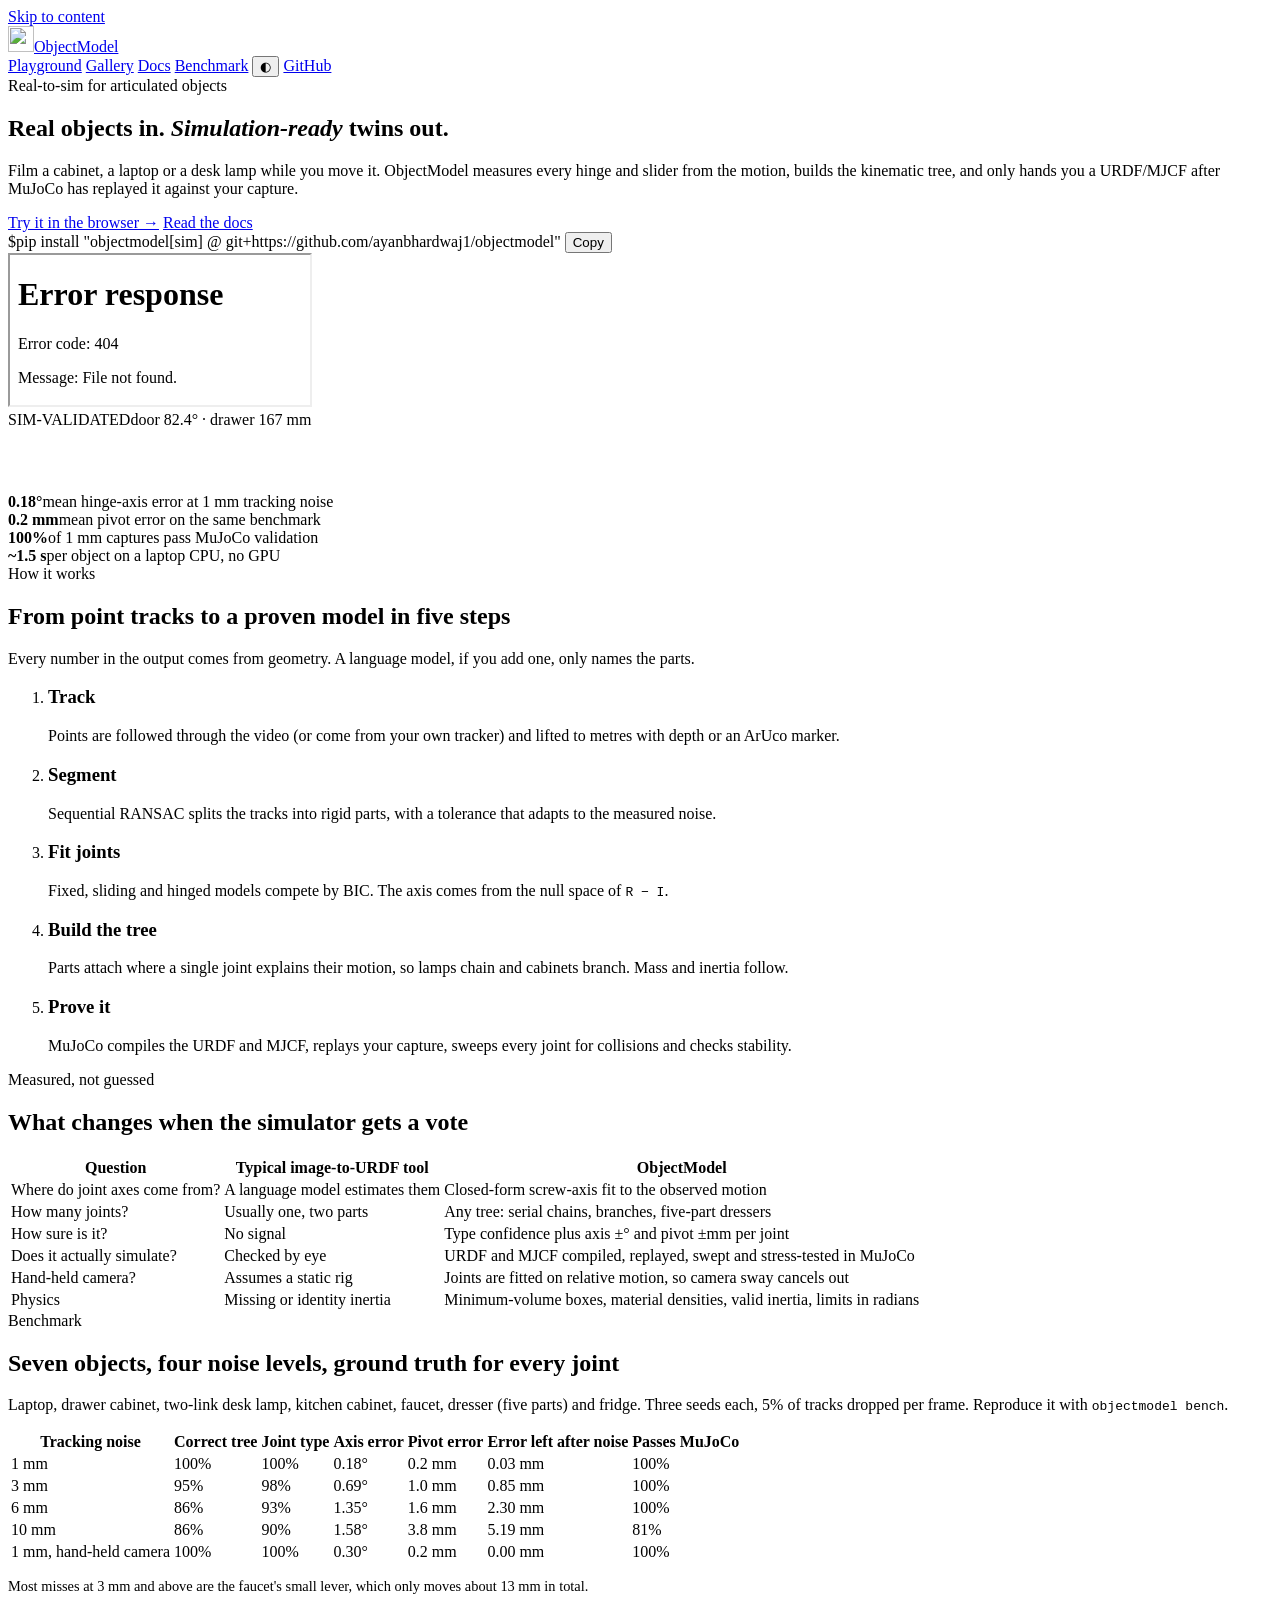
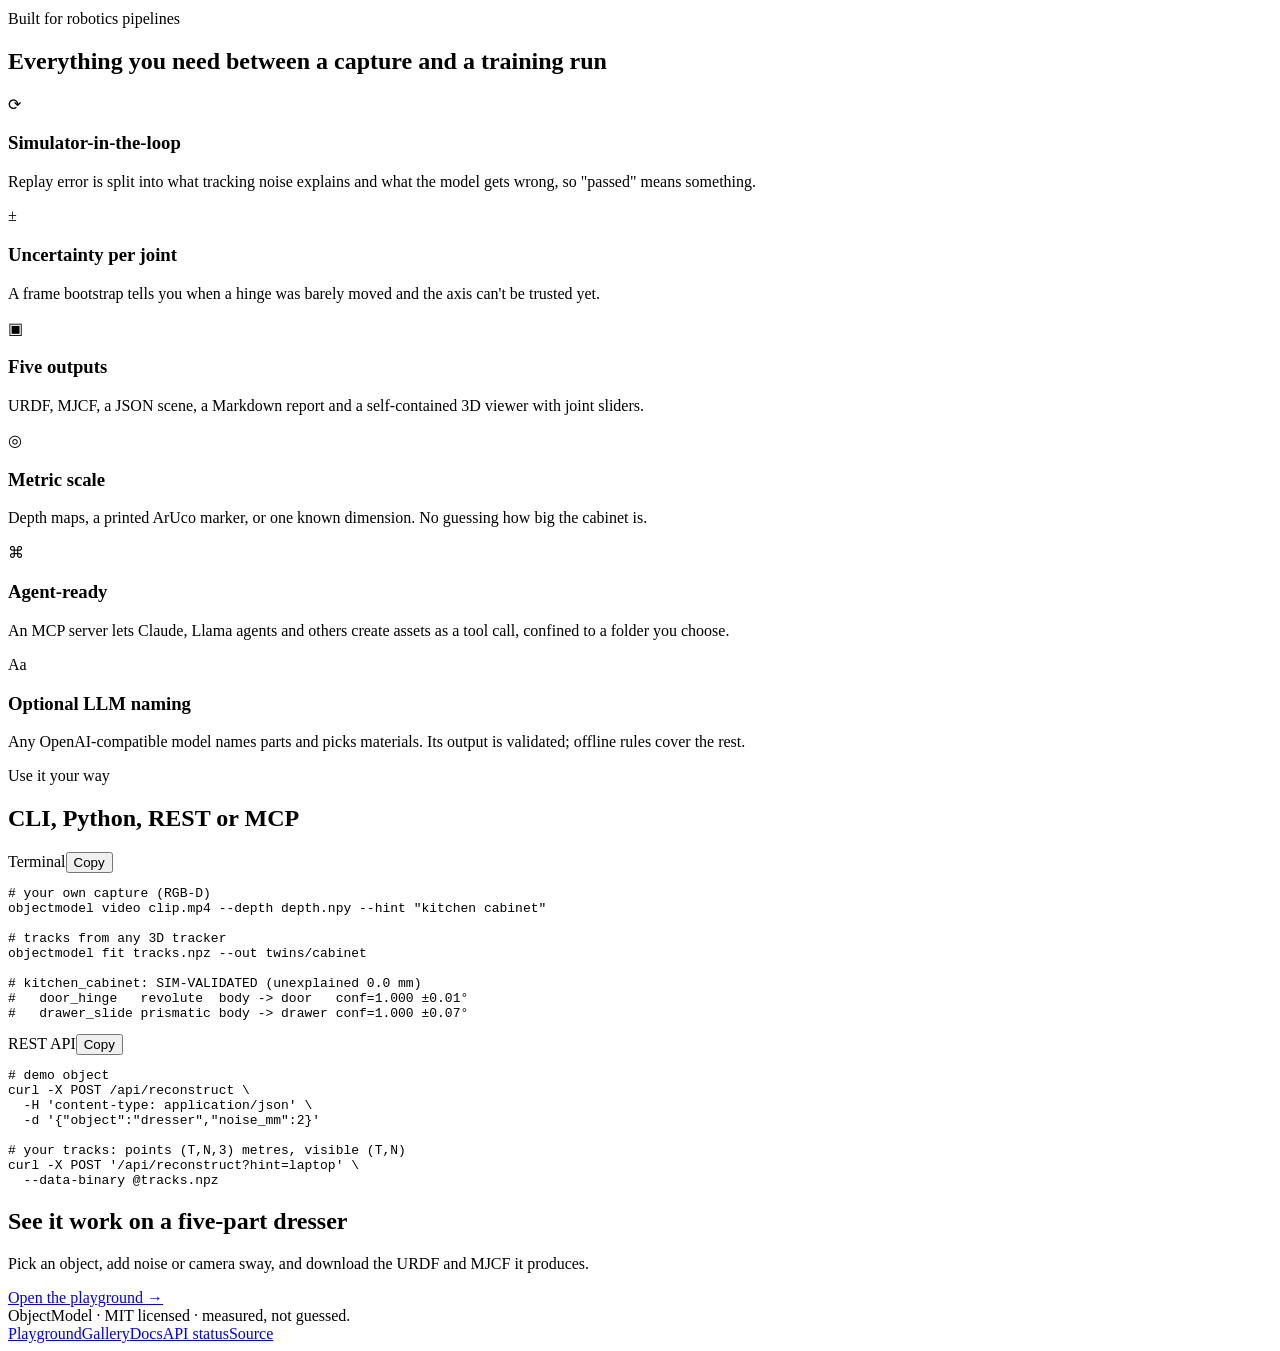
==== web/index.html @ 53a6f1d3 "feat: product website — landing, playground with live API, docs, gallery; Vercel config and dev serv" ====
<!doctype html>
<html lang="en">
<head>
<meta charset="utf-8">
<meta name="viewport" content="width=device-width, initial-scale=1, viewport-fit=cover">
<title>ObjectModel · Real objects in, simulation-ready twins out</title>
<meta name="description" content="Turn a capture of a laptop, cabinet or lamp into a URDF/MJCF digital twin whose joints are measured from motion and proven in MuJoCo.">
<meta property="og:title" content="ObjectModel · Real objects in, simulation-ready twins out">
<meta property="og:description" content="Turn a capture of a laptop, cabinet or lamp into a URDF/MJCF digital twin whose joints are measured from motion and proven in MuJoCo.">
<meta property="og:type" content="website">
<meta property="og:image" content="https://objectmodel.vercel.app/og.png">
<meta name="twitter:card" content="summary_large_image">
<meta name="theme-color" content="#d9481f">
<link rel="canonical" href="https://objectmodel.vercel.app/">
<link rel="icon" href="/favicon.svg" type="image/svg+xml">
<link rel="preconnect" href="https://fonts.googleapis.com">
<link rel="preconnect" href="https://fonts.gstatic.com" crossorigin>
<link rel="stylesheet" href="https://fonts.googleapis.com/css2?family=Inter:wght@400;500;600&family=JetBrains+Mono:wght@400;600&family=Space+Grotesk:wght@500;600&display=swap">
<link rel="stylesheet" href="/assets/site.css">
<script src="/assets/site.js" defer></script>
</head>
<body>
<a class="skip" href="#main">Skip to content</a>
<header class="site-header">
  <div class="wrap">
    <a class="brand" href="/"><img class="brand-mark" src="/assets/mark.svg" alt="" width="26" height="26">ObjectModel</a>
    <nav class="nav" aria-label="Main">
      <a href="/playground">Playground</a>
      <a href="/gallery" class="hide-sm">Gallery</a>
      <a href="/docs">Docs</a>
      <a href="/#benchmark" class="hide-sm">Benchmark</a>
      <button class="icon-btn" type="button" data-theme-toggle aria-label="Toggle dark mode">◐</button>
      <a class="btn btn-primary btn-sm" href="https://github.com/ayanbhardwaj1/objectmodel">GitHub</a>
    </nav>
  </div>
</header>
<main id="main">
  <section class="hero">
    <div class="wrap hero-grid">
      <div class="hero-copy">
        <span class="eyebrow">Real-to-sim for articulated objects</span>
        <h1>Real objects in. <em>Simulation-ready</em> twins out.</h1>
        <p class="lede">Film a cabinet, a laptop or a desk lamp while you move it. ObjectModel measures every hinge and slider from the motion, builds the kinematic tree, and only hands you a URDF/MJCF after MuJoCo has replayed it against your capture.</p>
        <div class="actions">
          <a class="btn btn-primary" href="/playground">Try it in the browser →</a>
          <a class="btn btn-ghost" href="/docs">Read the docs</a>
        </div>
        <div class="install" aria-label="Install command">
          <span class="prompt">$</span><span>pip install "objectmodel[sim] @ git+https://github.com/ayanbhardwaj1/objectmodel"</span>
          <button class="copy" data-copy="pip install &quot;objectmodel[sim] @ git+https://github.com/ayanbhardwaj1/objectmodel&quot;">Copy</button>
        </div>
      </div>
      <div class="stage">
        <iframe src="/gallery?embed=1#kitchen_cabinet" title="Live reconstruction of a kitchen cabinet replaying its capture" loading="eager"></iframe>
        <div class="stage-tag"><span class="chip chip-ok">SIM-VALIDATED</span><span class="chip">door 82.4° · drawer 167 mm</span></div>
      </div>
    </div>
    <div class="wrap" style="margin-top:clamp(36px,6vw,64px)">
      <div class="stats" role="list">
        <div class="stat" role="listitem"><b>0.18°</b><span>mean hinge-axis error at 1 mm tracking noise</span></div>
        <div class="stat" role="listitem"><b>0.2 mm</b><span>mean pivot error on the same benchmark</span></div>
        <div class="stat" role="listitem"><b>100%</b><span>of 1 mm captures pass MuJoCo validation</span></div>
        <div class="stat" role="listitem"><b>~1.5 s</b><span>per object on a laptop CPU, no GPU</span></div>
      </div>
    </div>
  </section>

  <section id="how">
    <div class="wrap">
      <div class="section-head">
        <span class="eyebrow">How it works</span>
        <h2>From point tracks to a proven model in five steps</h2>
        <p class="lede">Every number in the output comes from geometry. A language model, if you add one, only names the parts.</p>
      </div>
      <ol class="pipeline">
        <li><h3>Track</h3><p>Points are followed through the video (or come from your own tracker) and lifted to metres with depth or an ArUco marker.</p></li>
        <li><h3>Segment</h3><p>Sequential RANSAC splits the tracks into rigid parts, with a tolerance that adapts to the measured noise.</p></li>
        <li><h3>Fit joints</h3><p>Fixed, sliding and hinged models compete by BIC. The axis comes from the null space of <code>R − I</code>.</p></li>
        <li><h3>Build the tree</h3><p>Parts attach where a single joint explains their motion, so lamps chain and cabinets branch. Mass and inertia follow.</p></li>
        <li><h3>Prove it</h3><p>MuJoCo compiles the URDF and MJCF, replays your capture, sweeps every joint for collisions and checks stability.</p></li>
      </ol>
    </div>
  </section>

  <section id="why">
    <div class="wrap">
      <div class="section-head">
        <span class="eyebrow">Measured, not guessed</span>
        <h2>What changes when the simulator gets a vote</h2>
      </div>
      <div class="table-wrap">
        <table>
          <thead><tr><th scope="col">Question</th><th scope="col">Typical image-to-URDF tool</th><th scope="col">ObjectModel</th></tr></thead>
          <tbody>
            <tr><td>Where do joint axes come from?</td><td class="them">A language model estimates them</td><td class="us">Closed-form screw-axis fit to the observed motion</td></tr>
            <tr><td>How many joints?</td><td class="them">Usually one, two parts</td><td class="us">Any tree: serial chains, branches, five-part dressers</td></tr>
            <tr><td>How sure is it?</td><td class="them">No signal</td><td class="us">Type confidence plus axis ±° and pivot ±mm per joint</td></tr>
            <tr><td>Does it actually simulate?</td><td class="them">Checked by eye</td><td class="us">URDF and MJCF compiled, replayed, swept and stress-tested in MuJoCo</td></tr>
            <tr><td>Hand-held camera?</td><td class="them">Assumes a static rig</td><td class="us">Joints are fitted on relative motion, so camera sway cancels out</td></tr>
            <tr><td>Physics</td><td class="them">Missing or identity inertia</td><td class="us">Minimum-volume boxes, material densities, valid inertia, limits in radians</td></tr>
          </tbody>
        </table>
      </div>
    </div>
  </section>

  <section id="benchmark">
    <div class="wrap">
      <div class="section-head">
        <span class="eyebrow">Benchmark</span>
        <h2>Seven objects, four noise levels, ground truth for every joint</h2>
        <p class="lede">Laptop, drawer cabinet, two-link desk lamp, kitchen cabinet, faucet, dresser (five parts) and fridge. Three seeds each, 5% of tracks dropped per frame. Reproduce it with <code class="mono">objectmodel bench</code>.</p>
      </div>
      <div class="table-wrap">
        <table>
          <thead><tr><th scope="col">Tracking noise</th><th scope="col" class="n">Correct tree</th><th scope="col" class="n">Joint type</th><th scope="col" class="n">Axis error</th><th scope="col" class="n">Pivot error</th><th scope="col" class="n">Error left after noise</th><th scope="col" class="n">Passes MuJoCo</th></tr></thead>
          <tbody>
            <tr><td>1 mm</td><td class="n">100%</td><td class="n">100%</td><td class="n">0.18°</td><td class="n">0.2 mm</td><td class="n">0.03 mm</td><td class="n pass">100%</td></tr>
            <tr><td>3 mm</td><td class="n">95%</td><td class="n">98%</td><td class="n">0.69°</td><td class="n">1.0 mm</td><td class="n">0.85 mm</td><td class="n pass">100%</td></tr>
            <tr><td>6 mm</td><td class="n">86%</td><td class="n">93%</td><td class="n">1.35°</td><td class="n">1.6 mm</td><td class="n">2.30 mm</td><td class="n pass">100%</td></tr>
            <tr><td>10 mm</td><td class="n">86%</td><td class="n">90%</td><td class="n">1.58°</td><td class="n">3.8 mm</td><td class="n">5.19 mm</td><td class="n">81%</td></tr>
            <tr><td>1 mm, hand-held camera</td><td class="n">100%</td><td class="n">100%</td><td class="n">0.30°</td><td class="n">0.2 mm</td><td class="n">0.00 mm</td><td class="n pass">100%</td></tr>
          </tbody>
        </table>
      </div>
      <p class="muted" style="margin-top:14px;font-size:.9rem">Most misses at 3 mm and above are the faucet's small lever, which only moves about 13 mm in total.</p>
    </div>
  </section>

  <section id="features">
    <div class="wrap">
      <div class="section-head">
        <span class="eyebrow">Built for robotics pipelines</span>
        <h2>Everything you need between a capture and a training run</h2>
      </div>
      <div class="features">
        <div class="feature"><div class="ico" aria-hidden="true">⟳</div><h3>Simulator-in-the-loop</h3><p>Replay error is split into what tracking noise explains and what the model gets wrong, so "passed" means something.</p></div>
        <div class="feature"><div class="ico" aria-hidden="true">±</div><h3>Uncertainty per joint</h3><p>A frame bootstrap tells you when a hinge was barely moved and the axis can't be trusted yet.</p></div>
        <div class="feature"><div class="ico" aria-hidden="true">▣</div><h3>Five outputs</h3><p>URDF, MJCF, a JSON scene, a Markdown report and a self-contained 3D viewer with joint sliders.</p></div>
        <div class="feature"><div class="ico" aria-hidden="true">◎</div><h3>Metric scale</h3><p>Depth maps, a printed ArUco marker, or one known dimension. No guessing how big the cabinet is.</p></div>
        <div class="feature"><div class="ico" aria-hidden="true">⌘</div><h3>Agent-ready</h3><p>An MCP server lets Claude, Llama agents and others create assets as a tool call, confined to a folder you choose.</p></div>
        <div class="feature"><div class="ico" aria-hidden="true">Aa</div><h3>Optional LLM naming</h3><p>Any OpenAI-compatible model names parts and picks materials. Its output is validated; offline rules cover the rest.</p></div>
      </div>
    </div>
  </section>

  <section id="code">
    <div class="wrap">
      <div class="section-head">
        <span class="eyebrow">Use it your way</span>
        <h2>CLI, Python, REST or MCP</h2>
      </div>
      <div class="code-grid">
        <div class="code-card">
          <header><span>Terminal</span><button class="copy" data-copy="objectmodel video clip.mp4 --depth depth.npy --hint &quot;kitchen cabinet&quot;">Copy</button></header>
<pre><span class="c"># your own capture (RGB-D)</span>
<span class="k">objectmodel</span> video clip.mp4 --depth depth.npy --hint <span class="s">"kitchen cabinet"</span>

<span class="c"># tracks from any 3D tracker</span>
<span class="k">objectmodel</span> fit tracks.npz --out twins/cabinet

<span class="c"># kitchen_cabinet: SIM-VALIDATED (unexplained 0.0 mm)</span>
<span class="c">#   door_hinge   revolute  body -> door   conf=1.000 ±0.01°</span>
<span class="c">#   drawer_slide prismatic body -> drawer conf=1.000 ±0.07°</span></pre>
        </div>
        <div class="code-card">
          <header><span>REST API</span><button class="copy" data-copy="curl -X POST https://objectmodel.vercel.app/api/reconstruct -H 'content-type: application/json' -d '{&quot;object&quot;:&quot;dresser&quot;}'">Copy</button></header>
<pre><span class="c"># demo object</span>
<span class="k">curl</span> -X POST /api/reconstruct \
  -H <span class="s">'content-type: application/json'</span> \
  -d <span class="s">'{"object":"dresser","noise_mm":2}'</span>

<span class="c"># your tracks: points (T,N,3) metres, visible (T,N)</span>
<span class="k">curl</span> -X POST <span class="s">'/api/reconstruct?hint=laptop'</span> \
  --data-binary @tracks.npz</pre>
        </div>
      </div>
    </div>
  </section>

  <section>
    <div class="wrap">
      <div class="cta">
        <div class="stack" style="gap:8px">
          <h2>See it work on a five-part dresser</h2>
          <p class="muted">Pick an object, add noise or camera sway, and download the URDF and MJCF it produces.</p>
        </div>
        <a class="btn btn-primary" href="/playground">Open the playground →</a>
      </div>
    </div>
  </section>
</main>
<footer class="site-footer">
  <div class="wrap">
    <span>ObjectModel · MIT licensed · measured, not guessed.</span>
    <nav aria-label="Footer"><a href="/playground">Playground</a><a href="/gallery">Gallery</a><a href="/docs">Docs</a><a href="/api/reconstruct">API status</a><a href="https://github.com/ayanbhardwaj1/objectmodel">Source</a></nav>
  </div>
</footer>
</body>
</html>
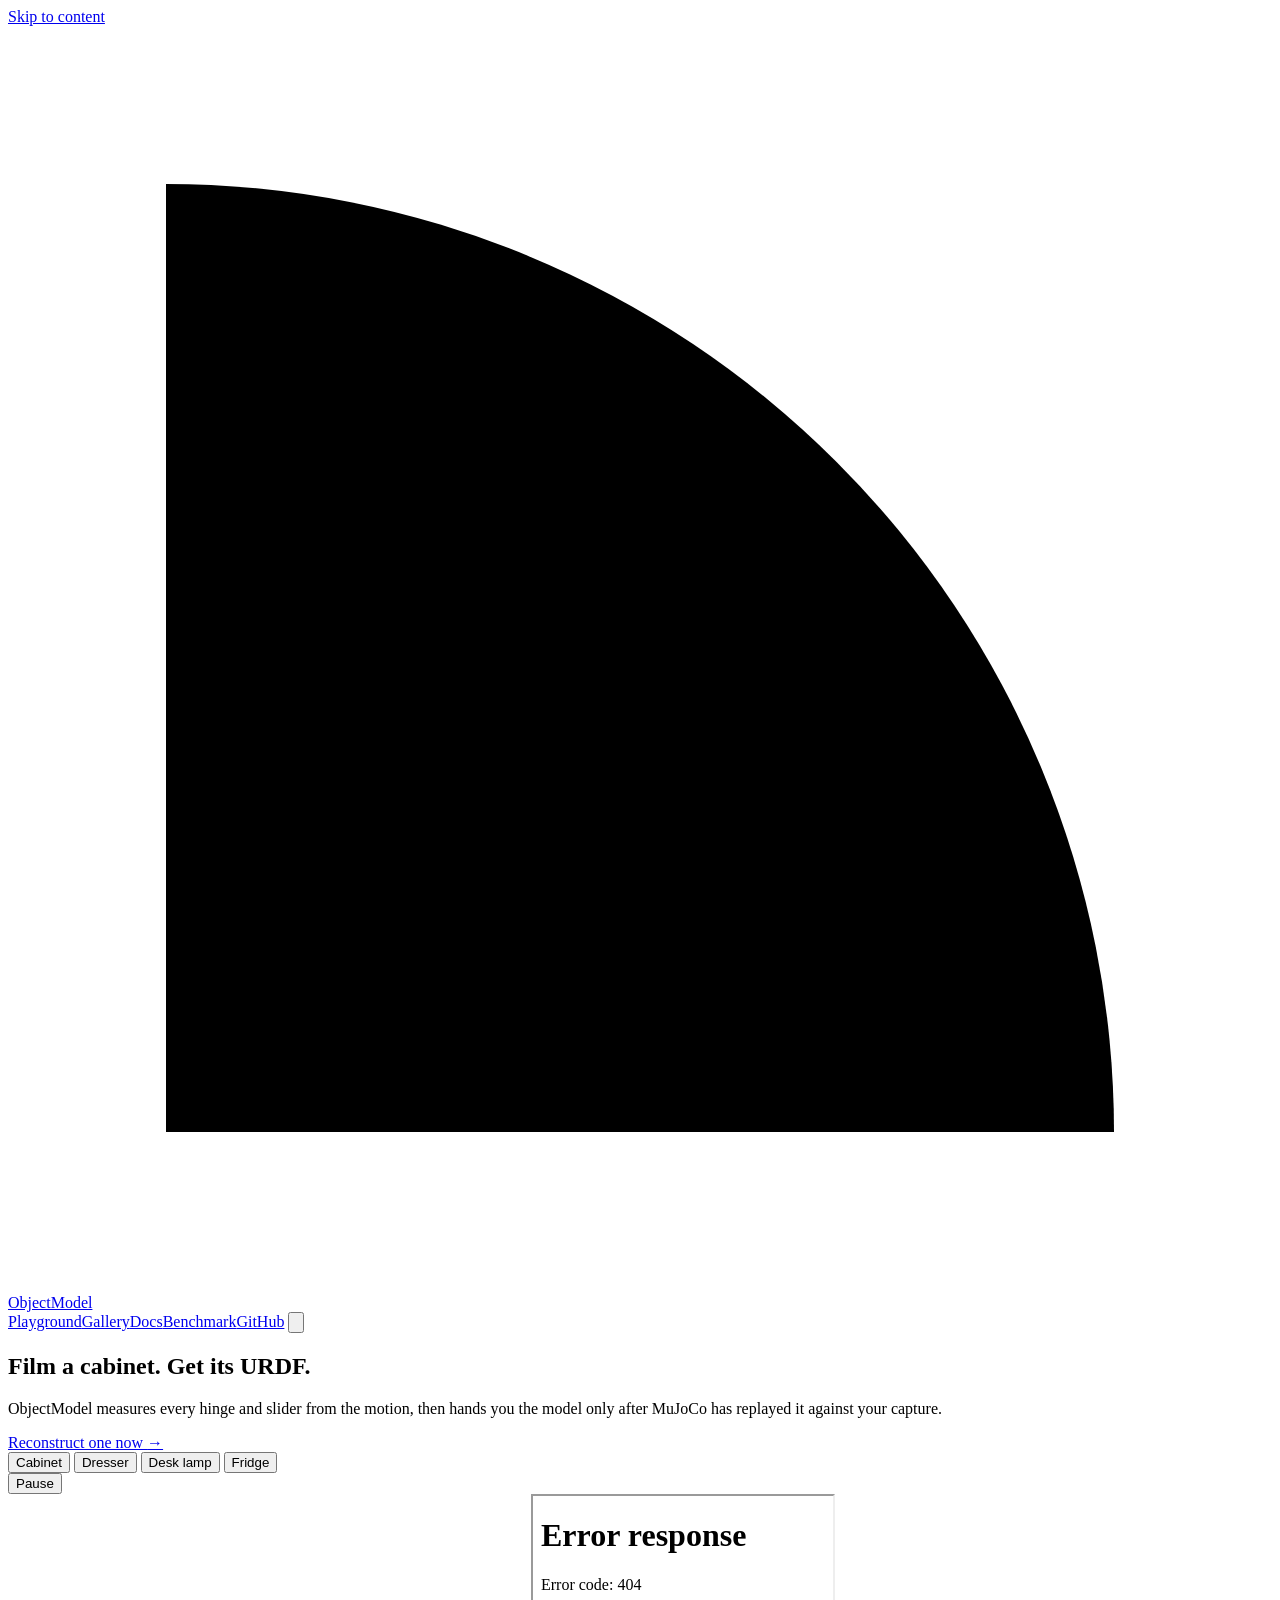
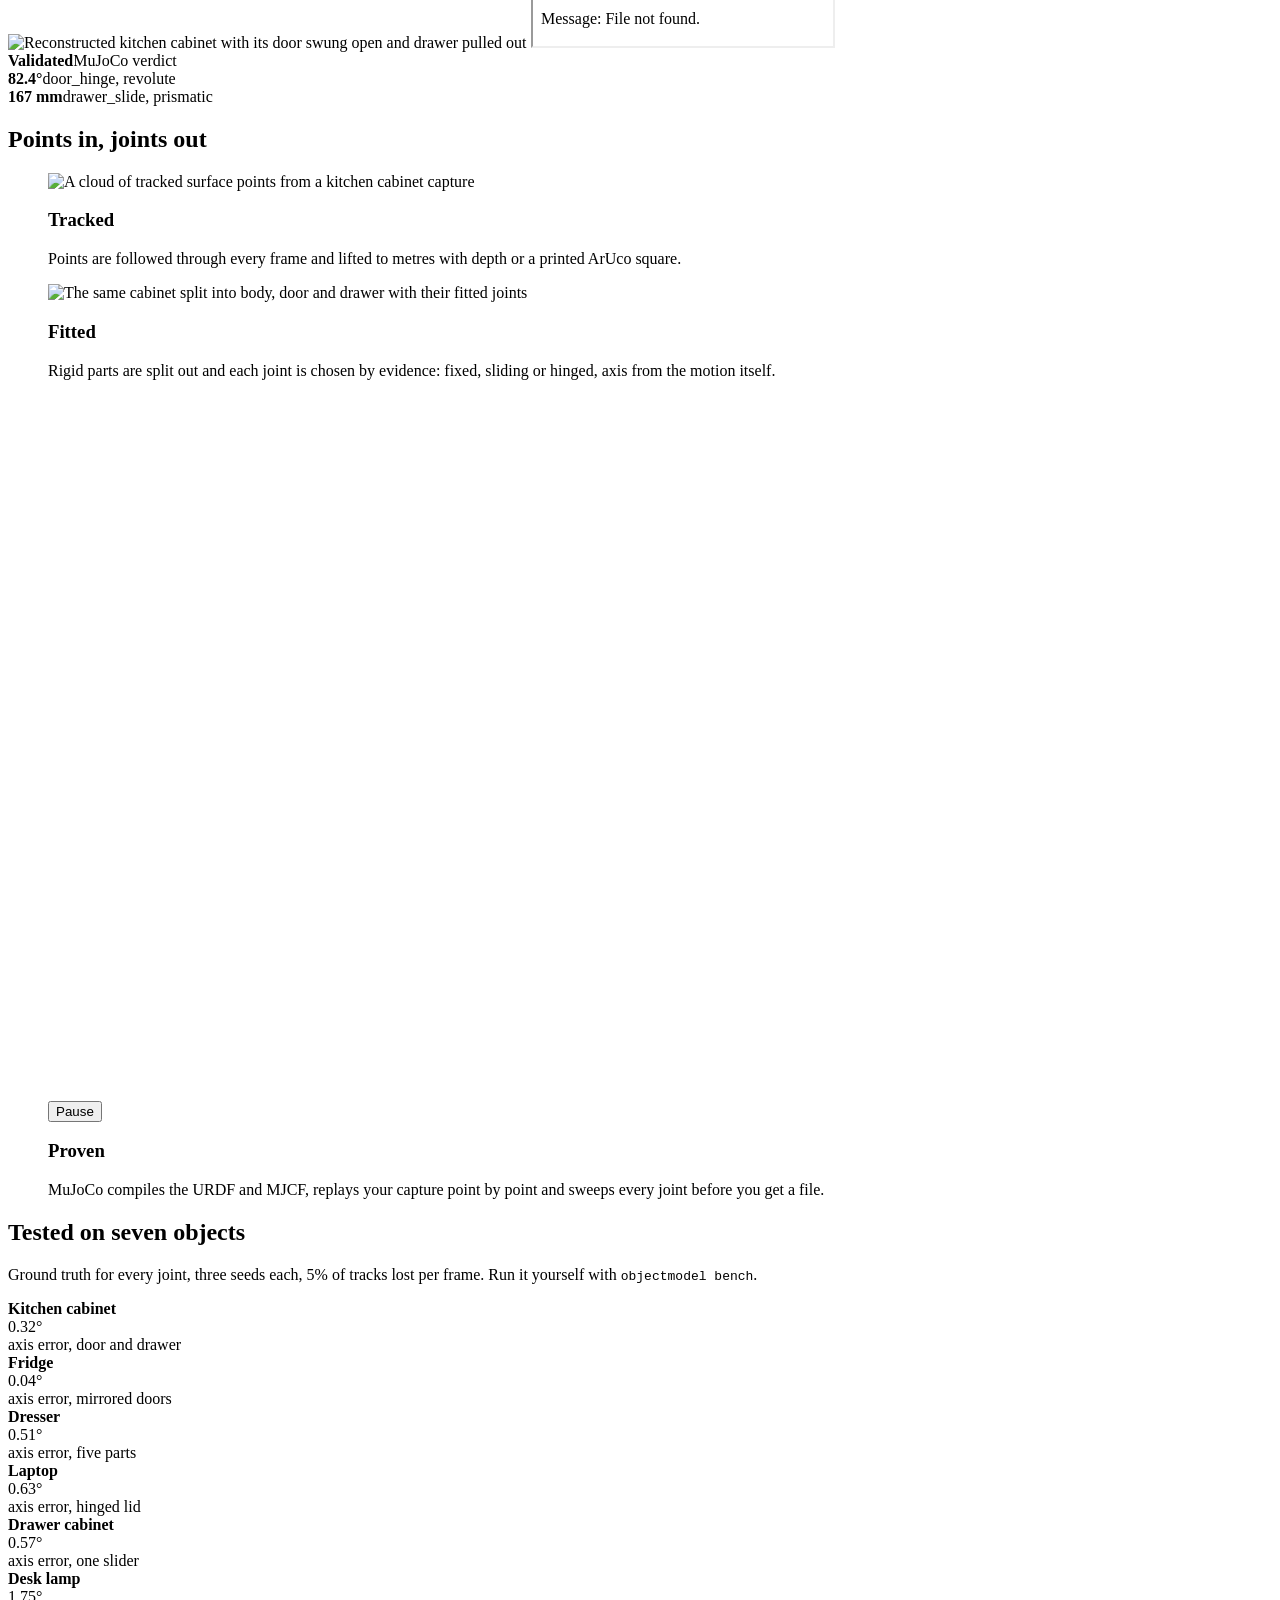
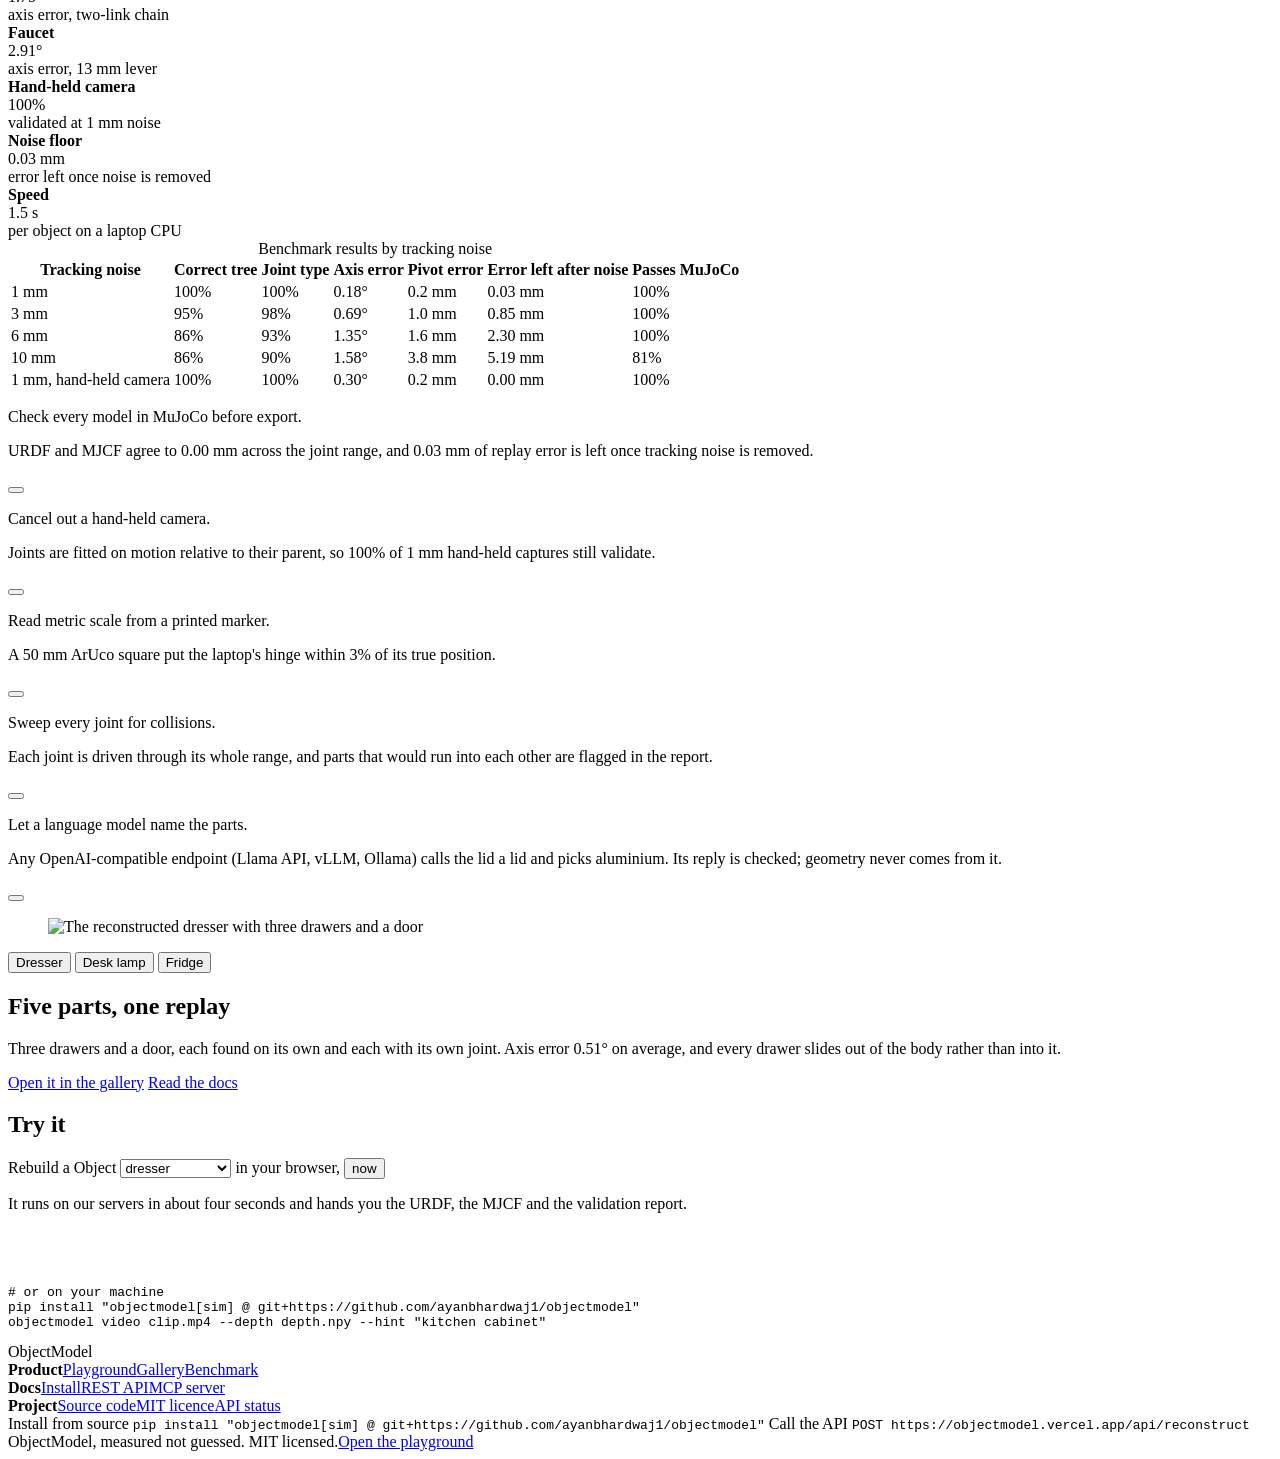
==== commit 1c5063b5: "feat(site): redesign in the 'one motif' direction — live hero replay, product imagery, self-hosted t" ====
--- a/web/index.html
+++ b/web/index.html
@@ -3,19 +3,20 @@
 <head>
 <meta charset="utf-8">
 <meta name="viewport" content="width=device-width, initial-scale=1, viewport-fit=cover">
-<title>ObjectModel · Real objects in, simulation-ready twins out</title>
-<meta name="description" content="Turn a capture of a laptop, cabinet or lamp into a URDF/MJCF digital twin whose joints are measured from motion and proven in MuJoCo.">
-<meta property="og:title" content="ObjectModel · Real objects in, simulation-ready twins out">
-<meta property="og:description" content="Turn a capture of a laptop, cabinet or lamp into a URDF/MJCF digital twin whose joints are measured from motion and proven in MuJoCo.">
+<title>ObjectModel · Film a cabinet, get its URDF</title>
+<meta name="description" content="Turn a capture of a cabinet, laptop or lamp into a URDF/MJCF digital twin whose joints are measured from motion and proven in MuJoCo.">
+<meta property="og:title" content="ObjectModel · Film a cabinet, get its URDF">
+<meta property="og:description" content="Turn a capture of a cabinet, laptop or lamp into a URDF/MJCF digital twin whose joints are measured from motion and proven in MuJoCo.">
 <meta property="og:type" content="website">
 <meta property="og:image" content="https://objectmodel.vercel.app/og.png">
 <meta name="twitter:card" content="summary_large_image">
-<meta name="theme-color" content="#d9481f">
+<meta name="theme-color" content="#ecebe7" media="(prefers-color-scheme: light)">
+<meta name="theme-color" content="#171a10" media="(prefers-color-scheme: dark)">
 <link rel="canonical" href="https://objectmodel.vercel.app/">
 <link rel="icon" href="/favicon.svg" type="image/svg+xml">
 <link rel="preconnect" href="https://fonts.googleapis.com">
 <link rel="preconnect" href="https://fonts.gstatic.com" crossorigin>
-<link rel="stylesheet" href="https://fonts.googleapis.com/css2?family=Inter:wght@400;500;600&family=JetBrains+Mono:wght@400;600&family=Space+Grotesk:wght@500;600&display=swap">
+<link rel="stylesheet" href="https://fonts.googleapis.com/css2?family=Inter:wght@400;500;600&family=Space+Grotesk:wght@500;600&display=swap">
 <link rel="stylesheet" href="/assets/site.css">
 <script src="/assets/site.js" defer></script>
 </head>
@@ -23,177 +24,213 @@
 <a class="skip" href="#main">Skip to content</a>
 <header class="site-header">
   <div class="wrap">
-    <a class="brand" href="/"><img class="brand-mark" src="/assets/mark.svg" alt="" width="26" height="26">ObjectModel</a>
+    <a class="brand" href="/" aria-label="ObjectModel home"><svg viewBox="0 0 32 32" aria-hidden="true"><path d="M4 28V4a24 24 0 0 1 24 24z"/></svg><span translate="no">ObjectModel</span></a>
     <nav class="nav" aria-label="Main">
-      <a href="/playground">Playground</a>
-      <a href="/gallery" class="hide-sm">Gallery</a>
-      <a href="/docs">Docs</a>
-      <a href="/#benchmark" class="hide-sm">Benchmark</a>
-      <button class="icon-btn" type="button" data-theme-toggle aria-label="Toggle dark mode">◐</button>
-      <a class="btn btn-primary btn-sm" href="https://github.com/ayanbhardwaj1/objectmodel">GitHub</a>
+      <a href="/playground">Playground</a><a href="/gallery" class="wide">Gallery</a><a href="/docs">Docs</a><a href="/#benchmark" class="wide">Benchmark</a><a href="https://github.com/ayanbhardwaj1/objectmodel" class="wide">GitHub</a>
+      <button class="theme-btn" type="button" data-theme-toggle aria-label="Switch between light and dark"><svg viewBox="0 0 20 20" aria-hidden="true"><rect x="2" y="2" width="16" height="16" fill="none" stroke="currentColor" stroke-width="1.6"/><path d="M2 18V2a16 16 0 0 1 16 16z" fill="currentColor"/></svg></button>
     </nav>
   </div>
 </header>
 <main id="main">
-  <section class="hero">
+  <section class="hero" aria-labelledby="hero-title">
     <div class="wrap hero-grid">
+      <h1 id="hero-title" class="rise">Film a cabinet. Get&nbsp;its&nbsp;URDF.</h1>
       <div class="hero-copy">
-        <span class="eyebrow">Real-to-sim for articulated objects</span>
-        <h1>Real objects in. <em>Simulation-ready</em> twins out.</h1>
-        <p class="lede">Film a cabinet, a laptop or a desk lamp while you move it. ObjectModel measures every hinge and slider from the motion, builds the kinematic tree, and only hands you a URDF/MJCF after MuJoCo has replayed it against your capture.</p>
-        <div class="actions">
-          <a class="btn btn-primary" href="/playground">Try it in the browser →</a>
-          <a class="btn btn-ghost" href="/docs">Read the docs</a>
-        </div>
-        <div class="install" aria-label="Install command">
-          <span class="prompt">$</span><span>pip install "objectmodel[sim] @ git+https://github.com/ayanbhardwaj1/objectmodel"</span>
-          <button class="copy" data-copy="pip install &quot;objectmodel[sim] @ git+https://github.com/ayanbhardwaj1/objectmodel&quot;">Copy</button>
-        </div>
-      </div>
-      <div class="stage">
-        <iframe src="/gallery?embed=1#kitchen_cabinet" title="Live reconstruction of a kitchen cabinet replaying its capture" loading="eager"></iframe>
-        <div class="stage-tag"><span class="chip chip-ok">SIM-VALIDATED</span><span class="chip">door 82.4° · drawer 167 mm</span></div>
-      </div>
-    </div>
-    <div class="wrap" style="margin-top:clamp(36px,6vw,64px)">
-      <div class="stats" role="list">
-        <div class="stat" role="listitem"><b>0.18°</b><span>mean hinge-axis error at 1 mm tracking noise</span></div>
-        <div class="stat" role="listitem"><b>0.2 mm</b><span>mean pivot error on the same benchmark</span></div>
-        <div class="stat" role="listitem"><b>100%</b><span>of 1 mm captures pass MuJoCo validation</span></div>
-        <div class="stat" role="listitem"><b>~1.5 s</b><span>per object on a laptop CPU, no GPU</span></div>
-      </div>
-    </div>
-  </section>
-
-  <section id="how">
+        <p class="rise" style="--i:1">ObjectModel measures every hinge and slider from the motion, then hands you the model only after <span translate="no">MuJoCo</span> has replayed it against your capture.</p>
+        <a class="btn btn-primary rise" style="--i:2" href="/playground">Reconstruct one now <span class="arrow" aria-hidden="true">→</span></a>
+      </div>
+      <div class="stage shutter" aria-label="Live reconstruction">
+        <div class="fragment" data-ui>
+          <div class="fragment-bar">
+          <div class="fragment-tabs" role="tablist" aria-label="Object to replay">
+            <button type="button" role="tab" aria-selected="true" data-object="kitchen_cabinet">Cabinet</button>
+            <button type="button" role="tab" aria-selected="false" data-object="dresser">Dresser</button>
+            <button type="button" role="tab" aria-selected="false" data-object="desk_lamp">Desk lamp</button>
+            <button type="button" role="tab" aria-selected="false" data-object="fridge">Fridge</button>
+          </div>
+          <button type="button" class="pause" id="hero-pause" aria-pressed="false">Pause</button>
+          </div>
+          <div class="fragment-view">
+            <img src="/img/hero-poster.webp" alt="Reconstructed kitchen cabinet with its door swung open and drawer pulled out" width="760" height="620" fetchpriority="high">
+            <iframe id="hero-viewer" src="/gallery?embed=1#kitchen_cabinet" title="Kitchen cabinet replaying its capture in 3D" loading="eager"></iframe>
+          </div>
+          <div class="readout" id="readout" aria-live="off">
+            <div class="ok"><b>Validated</b><span>MuJoCo verdict</span></div>
+            <div><b class="num">82.4°</b><span>door_hinge, revolute</span></div>
+            <div><b class="num">167 mm</b><span>drawer_slide, prismatic</span></div>
+          </div>
+        </div>
+      </div>
+    </div>
+  </section>
+
+  <section class="section" id="how" aria-labelledby="how-title">
+    <div class="wrap grow">
+      <h2 id="how-title" class="rise">Points in, joints out</h2>
+      <figure class="rise" style="--i:1">
+        <div class="tile"><img class="contain" src="/img/stage-tracked.webp" alt="A cloud of tracked surface points from a kitchen cabinet capture" width="1400" height="1400" loading="lazy"></div>
+        <figcaption><h3>Tracked</h3><p>Points are followed through every frame and lifted to metres with depth or a printed ArUco square.</p></figcaption>
+      </figure>
+      <figure class="rise" style="--i:2">
+        <div class="tile"><img class="contain" src="/img/stage-fitted.webp" alt="The same cabinet split into body, door and drawer with their fitted joints" width="1400" height="1400" loading="lazy"></div>
+        <figcaption><h3>Fitted</h3><p>Rigid parts are split out and each joint is chosen by evidence: fixed, sliding or hinged, axis from the motion itself.</p></figcaption>
+      </figure>
+      <figure class="rise" style="--i:3">
+        <div class="tile"><button type="button" class="pause tile-pause" id="clip-pause" aria-pressed="false" aria-label="Pause the replay clip">Pause</button><video id="clip" src="/img/replay-dresser.mp4" poster="/img/replay-dresser-poster.jpg" autoplay muted loop playsinline width="720" height="720" aria-label="A five-part dresser replaying its capture: drawers slide out and the door swings"><source src="/img/replay-dresser.webm" type="video/webm"><source src="/img/replay-dresser.mp4" type="video/mp4"></video></div>
+        <figcaption><h3>Proven</h3><p>MuJoCo compiles the URDF and MJCF, replays your capture point by point and sweeps every joint before you get a file.</p></figcaption>
+      </figure>
+    </div>
+  </section>
+
+  <section class="section-tight" id="benchmark" aria-labelledby="bench-title">
     <div class="wrap">
-      <div class="section-head">
-        <span class="eyebrow">How it works</span>
-        <h2>From point tracks to a proven model in five steps</h2>
-        <p class="lede">Every number in the output comes from geometry. A language model, if you add one, only names the parts.</p>
-      </div>
-      <ol class="pipeline">
-        <li><h3>Track</h3><p>Points are followed through the video (or come from your own tracker) and lifted to metres with depth or an ArUco marker.</p></li>
-        <li><h3>Segment</h3><p>Sequential RANSAC splits the tracks into rigid parts, with a tolerance that adapts to the measured noise.</p></li>
-        <li><h3>Fit joints</h3><p>Fixed, sliding and hinged models compete by BIC. The axis comes from the null space of <code>R − I</code>.</p></li>
-        <li><h3>Build the tree</h3><p>Parts attach where a single joint explains their motion, so lamps chain and cabinets branch. Mass and inertia follow.</p></li>
-        <li><h3>Prove it</h3><p>MuJoCo compiles the URDF and MJCF, replays your capture, sweeps every joint for collisions and checks stability.</p></li>
-      </ol>
-    </div>
-  </section>
-
-  <section id="why">
-    <div class="wrap">
-      <div class="section-head">
-        <span class="eyebrow">Measured, not guessed</span>
-        <h2>What changes when the simulator gets a vote</h2>
-      </div>
-      <div class="table-wrap">
+      <div class="board">
+        <div class="lead rise">
+          <h2 id="bench-title">Tested on seven objects</h2>
+          <p>Ground truth for every joint, three seeds each, 5% of tracks lost per frame. Run it yourself with <code>objectmodel bench</code>.</p>
+        </div>
+        <div class="rise" style="--i:1"><b>Kitchen cabinet</b><div><div class="figure num">0.32°</div><span>axis error, door and drawer</span></div></div>
+        <div class="rise" style="--i:2"><b>Fridge</b><div><div class="figure num">0.04°</div><span>axis error, mirrored doors</span></div></div>
+        <div class="rise" style="--i:3"><b>Dresser</b><div><div class="figure num">0.51°</div><span>axis error, five parts</span></div></div>
+        <div class="rise" style="--i:4"><b>Laptop</b><div><div class="figure num">0.63°</div><span>axis error, hinged lid</span></div></div>
+        <div class="rise" style="--i:5"><b>Drawer cabinet</b><div><div class="figure num">0.57°</div><span>axis error, one slider</span></div></div>
+        <div class="rise" style="--i:6"><b>Desk lamp</b><div><div class="figure num">1.75°</div><span>axis error, two-link chain</span></div></div>
+        <div class="rise" style="--i:7"><b>Faucet</b><div><div class="figure num">2.91°</div><span>axis error, 13&nbsp;mm lever</span></div></div>
+        <div class="rise" style="--i:8"><b>Hand-held camera</b><div><div class="figure num">100%</div><span>validated at 1&nbsp;mm noise</span></div></div>
+        <div class="rise" style="--i:9"><b>Noise floor</b><div><div class="figure num">0.03&nbsp;mm</div><span>error left once noise is removed</span></div></div>
+        <div class="rise" style="--i:10"><b>Speed</b><div><div class="figure num">1.5&nbsp;s</div><span>per object on a laptop CPU</span></div></div>
+      </div>
+      <div class="table-wrap stack-table rise">
         <table>
-          <thead><tr><th scope="col">Question</th><th scope="col">Typical image-to-URDF tool</th><th scope="col">ObjectModel</th></tr></thead>
+          <caption class="sr-only">Benchmark results by tracking noise</caption>
+          <thead><tr><th scope="col">Tracking noise</th><th scope="col" class="n">Correct tree</th><th scope="col" class="n">Joint type</th><th scope="col" class="n">Axis error</th><th scope="col" class="n">Pivot error</th><th scope="col" class="n">Error left after noise</th><th scope="col" class="n">Passes MuJoCo</th></tr></thead>
           <tbody>
-            <tr><td>Where do joint axes come from?</td><td class="them">A language model estimates them</td><td class="us">Closed-form screw-axis fit to the observed motion</td></tr>
-            <tr><td>How many joints?</td><td class="them">Usually one, two parts</td><td class="us">Any tree: serial chains, branches, five-part dressers</td></tr>
-            <tr><td>How sure is it?</td><td class="them">No signal</td><td class="us">Type confidence plus axis ±° and pivot ±mm per joint</td></tr>
-            <tr><td>Does it actually simulate?</td><td class="them">Checked by eye</td><td class="us">URDF and MJCF compiled, replayed, swept and stress-tested in MuJoCo</td></tr>
-            <tr><td>Hand-held camera?</td><td class="them">Assumes a static rig</td><td class="us">Joints are fitted on relative motion, so camera sway cancels out</td></tr>
-            <tr><td>Physics</td><td class="them">Missing or identity inertia</td><td class="us">Minimum-volume boxes, material densities, valid inertia, limits in radians</td></tr>
+            <tr><td data-label="Tracking noise">1&nbsp;mm</td><td class="n" data-label="Correct tree">100%</td><td class="n" data-label="Joint type">100%</td><td class="n" data-label="Axis error">0.18°</td><td class="n" data-label="Pivot error">0.2&nbsp;mm</td><td class="n" data-label="Error left after noise">0.03&nbsp;mm</td><td class="n pass" data-label="Passes MuJoCo">100%</td></tr>
+            <tr><td data-label="Tracking noise">3&nbsp;mm</td><td class="n" data-label="Correct tree">95%</td><td class="n" data-label="Joint type">98%</td><td class="n" data-label="Axis error">0.69°</td><td class="n" data-label="Pivot error">1.0&nbsp;mm</td><td class="n" data-label="Error left after noise">0.85&nbsp;mm</td><td class="n pass" data-label="Passes MuJoCo">100%</td></tr>
+            <tr><td data-label="Tracking noise">6&nbsp;mm</td><td class="n" data-label="Correct tree">86%</td><td class="n" data-label="Joint type">93%</td><td class="n" data-label="Axis error">1.35°</td><td class="n" data-label="Pivot error">1.6&nbsp;mm</td><td class="n" data-label="Error left after noise">2.30&nbsp;mm</td><td class="n pass" data-label="Passes MuJoCo">100%</td></tr>
+            <tr><td data-label="Tracking noise">10&nbsp;mm</td><td class="n" data-label="Correct tree">86%</td><td class="n" data-label="Joint type">90%</td><td class="n" data-label="Axis error">1.58°</td><td class="n" data-label="Pivot error">3.8&nbsp;mm</td><td class="n" data-label="Error left after noise">5.19&nbsp;mm</td><td class="n" data-label="Passes MuJoCo">81%</td></tr>
+            <tr><td data-label="Tracking noise">1&nbsp;mm, hand-held camera</td><td class="n" data-label="Correct tree">100%</td><td class="n" data-label="Joint type">100%</td><td class="n" data-label="Axis error">0.30°</td><td class="n" data-label="Pivot error">0.2&nbsp;mm</td><td class="n" data-label="Error left after noise">0.00&nbsp;mm</td><td class="n pass" data-label="Passes MuJoCo">100%</td></tr>
           </tbody>
         </table>
       </div>
     </div>
   </section>
 
-  <section id="benchmark">
+  <section class="section-tight" aria-label="What ObjectModel does for you">
+    <div class="bands" id="bands">
+      <div class="band" data-on="true">
+        <div class="wrap band-row">
+          <div class="band-inner">
+            <p class="say">Check every model in MuJoCo before export.</p>
+            <p class="then">URDF and MJCF agree to 0.00&nbsp;mm across the joint range, and 0.03&nbsp;mm of replay error is left once tracking noise is removed.</p>
+          </div>
+          <span class="switch-hit" data-ui><button class="switch" type="button" role="switch" aria-checked="true" aria-label="Check every model in MuJoCo before export"></button></span>
+        </div>
+      </div>
+      <div class="band" data-on="true">
+        <div class="wrap band-row">
+          <div class="band-inner">
+            <p class="say">Cancel out a hand-held camera.</p>
+            <p class="then">Joints are fitted on motion relative to their parent, so 100% of 1&nbsp;mm hand-held captures still validate.</p>
+          </div>
+          <span class="switch-hit" data-ui><button class="switch" type="button" role="switch" aria-checked="true" aria-label="Cancel out a hand-held camera"></button></span>
+        </div>
+      </div>
+      <div class="band" data-on="false">
+        <div class="wrap band-row">
+          <div class="band-inner">
+            <p class="say">Read metric scale from a printed marker.</p>
+            <p class="then">A 50&nbsp;mm ArUco square put the laptop's hinge within 3% of its true position.</p>
+          </div>
+          <span class="switch-hit" data-ui><button class="switch" type="button" role="switch" aria-checked="false" aria-label="Read metric scale from a printed marker"></button></span>
+        </div>
+      </div>
+      <div class="band" data-on="false">
+        <div class="wrap band-row">
+          <div class="band-inner">
+            <p class="say">Sweep every joint for collisions.</p>
+            <p class="then">Each joint is driven through its whole range, and parts that would run into each other are flagged in the report.</p>
+          </div>
+          <span class="switch-hit" data-ui><button class="switch" type="button" role="switch" aria-checked="false" aria-label="Sweep every joint for collisions"></button></span>
+        </div>
+      </div>
+      <div class="band" data-on="false">
+        <div class="wrap band-row">
+          <div class="band-inner">
+            <p class="say">Let a language model name the parts.</p>
+            <p class="then">Any OpenAI-compatible endpoint (Llama API, vLLM, Ollama) calls the lid a lid and picks aluminium. Its reply is checked; geometry never comes from it.</p>
+          </div>
+          <span class="switch-hit" data-ui><button class="switch" type="button" role="switch" aria-checked="false" aria-label="Let a language model name the parts"></button></span>
+        </div>
+      </div>
+    </div>
+  </section>
+
+  <section class="plate" id="gallery" aria-labelledby="plate-title">
     <div class="wrap">
-      <div class="section-head">
-        <span class="eyebrow">Benchmark</span>
-        <h2>Seven objects, four noise levels, ground truth for every joint</h2>
-        <p class="lede">Laptop, drawer cabinet, two-link desk lamp, kitchen cabinet, faucet, dresser (five parts) and fridge. Three seeds each, 5% of tracks dropped per frame. Reproduce it with <code class="mono">objectmodel bench</code>.</p>
-      </div>
-      <div class="table-wrap">
-        <table>
-          <thead><tr><th scope="col">Tracking noise</th><th scope="col" class="n">Correct tree</th><th scope="col" class="n">Joint type</th><th scope="col" class="n">Axis error</th><th scope="col" class="n">Pivot error</th><th scope="col" class="n">Error left after noise</th><th scope="col" class="n">Passes MuJoCo</th></tr></thead>
-          <tbody>
-            <tr><td>1 mm</td><td class="n">100%</td><td class="n">100%</td><td class="n">0.18°</td><td class="n">0.2 mm</td><td class="n">0.03 mm</td><td class="n pass">100%</td></tr>
-            <tr><td>3 mm</td><td class="n">95%</td><td class="n">98%</td><td class="n">0.69°</td><td class="n">1.0 mm</td><td class="n">0.85 mm</td><td class="n pass">100%</td></tr>
-            <tr><td>6 mm</td><td class="n">86%</td><td class="n">93%</td><td class="n">1.35°</td><td class="n">1.6 mm</td><td class="n">2.30 mm</td><td class="n pass">100%</td></tr>
-            <tr><td>10 mm</td><td class="n">86%</td><td class="n">90%</td><td class="n">1.58°</td><td class="n">3.8 mm</td><td class="n">5.19 mm</td><td class="n">81%</td></tr>
-            <tr><td>1 mm, hand-held camera</td><td class="n">100%</td><td class="n">100%</td><td class="n">0.30°</td><td class="n">0.2 mm</td><td class="n">0.00 mm</td><td class="n pass">100%</td></tr>
-          </tbody>
-        </table>
-      </div>
-      <p class="muted" style="margin-top:14px;font-size:.9rem">Most misses at 3 mm and above are the faucet's small lever, which only moves about 13 mm in total.</p>
-    </div>
-  </section>
-
-  <section id="features">
+      <figure class="plate-figure shutter">
+        <img id="plate-img" src="/img/square-dresser.webp" alt="The reconstructed dresser with three drawers and a door" width="1600" height="1600" loading="lazy">
+      </figure>
+      <div class="plate-text">
+        <div class="plate-tabs" role="tablist" aria-label="Gallery objects">
+          <button type="button" role="tab" aria-selected="true" data-plate="dresser">Dresser</button>
+          <button type="button" role="tab" aria-selected="false" data-plate="desk_lamp">Desk lamp</button>
+          <button type="button" role="tab" aria-selected="false" data-plate="fridge">Fridge</button>
+        </div>
+        <div class="plate-body">
+          <h2 id="plate-title">Five parts, one replay</h2>
+          <p id="plate-desc">Three drawers and a door, each found on its own and each with its own joint. Axis error 0.51° on average, and every drawer slides out of the body rather than into it.</p>
+        </div>
+        <div class="plate-actions">
+          <a id="plate-open" href="/gallery#dresser">Open it in the gallery</a>
+          <a href="/docs">Read the docs</a>
+        </div>
+      </div>
+    </div>
+  </section>
+
+  <section class="section" aria-labelledby="close-title">
     <div class="wrap">
-      <div class="section-head">
-        <span class="eyebrow">Built for robotics pipelines</span>
-        <h2>Everything you need between a capture and a training run</h2>
-      </div>
-      <div class="features">
-        <div class="feature"><div class="ico" aria-hidden="true">⟳</div><h3>Simulator-in-the-loop</h3><p>Replay error is split into what tracking noise explains and what the model gets wrong, so "passed" means something.</p></div>
-        <div class="feature"><div class="ico" aria-hidden="true">±</div><h3>Uncertainty per joint</h3><p>A frame bootstrap tells you when a hinge was barely moved and the axis can't be trusted yet.</p></div>
-        <div class="feature"><div class="ico" aria-hidden="true">▣</div><h3>Five outputs</h3><p>URDF, MJCF, a JSON scene, a Markdown report and a self-contained 3D viewer with joint sliders.</p></div>
-        <div class="feature"><div class="ico" aria-hidden="true">◎</div><h3>Metric scale</h3><p>Depth maps, a printed ArUco marker, or one known dimension. No guessing how big the cabinet is.</p></div>
-        <div class="feature"><div class="ico" aria-hidden="true">⌘</div><h3>Agent-ready</h3><p>An MCP server lets Claude, Llama agents and others create assets as a tool call, confined to a folder you choose.</p></div>
-        <div class="feature"><div class="ico" aria-hidden="true">Aa</div><h3>Optional LLM naming</h3><p>Any OpenAI-compatible model names parts and picks materials. Its output is validated; offline rules cover the rest.</p></div>
-      </div>
-    </div>
-  </section>
-
-  <section id="code">
-    <div class="wrap">
-      <div class="section-head">
-        <span class="eyebrow">Use it your way</span>
-        <h2>CLI, Python, REST or MCP</h2>
-      </div>
-      <div class="code-grid">
-        <div class="code-card">
-          <header><span>Terminal</span><button class="copy" data-copy="objectmodel video clip.mp4 --depth depth.npy --hint &quot;kitchen cabinet&quot;">Copy</button></header>
-<pre><span class="c"># your own capture (RGB-D)</span>
-<span class="k">objectmodel</span> video clip.mp4 --depth depth.npy --hint <span class="s">"kitchen cabinet"</span>
-
-<span class="c"># tracks from any 3D tracker</span>
-<span class="k">objectmodel</span> fit tracks.npz --out twins/cabinet
-
-<span class="c"># kitchen_cabinet: SIM-VALIDATED (unexplained 0.0 mm)</span>
-<span class="c">#   door_hinge   revolute  body -> door   conf=1.000 ±0.01°</span>
-<span class="c">#   drawer_slide prismatic body -> drawer conf=1.000 ±0.07°</span></pre>
-        </div>
-        <div class="code-card">
-          <header><span>REST API</span><button class="copy" data-copy="curl -X POST https://objectmodel.vercel.app/api/reconstruct -H 'content-type: application/json' -d '{&quot;object&quot;:&quot;dresser&quot;}'">Copy</button></header>
-<pre><span class="c"># demo object</span>
-<span class="k">curl</span> -X POST /api/reconstruct \
-  -H <span class="s">'content-type: application/json'</span> \
-  -d <span class="s">'{"object":"dresser","noise_mm":2}'</span>
-
-<span class="c"># your tracks: points (T,N,3) metres, visible (T,N)</span>
-<span class="k">curl</span> -X POST <span class="s">'/api/reconstruct?hint=laptop'</span> \
-  --data-binary @tracks.npz</pre>
-        </div>
-      </div>
-    </div>
-  </section>
-
-  <section>
-    <div class="wrap">
-      <div class="cta">
-        <div class="stack" style="gap:8px">
-          <h2>See it work on a five-part dresser</h2>
-          <p class="muted">Pick an object, add noise or camera sway, and download the URDF and MJCF it produces.</p>
-        </div>
-        <a class="btn btn-primary" href="/playground">Open the playground →</a>
+      <h2 id="close-title" class="sr-only">Try it</h2>
+      <form class="blank-form rise" action="/playground" method="get">
+        <p class="sentence">Rebuild a
+          <label class="sr-only" for="cta-object">Object</label>
+          <select id="cta-object" name="object" autocomplete="off">
+            <option value="dresser">dresser</option>
+            <option value="kitchen_cabinet">kitchen cabinet</option>
+            <option value="desk_lamp">desk lamp</option>
+            <option value="fridge">fridge</option>
+            <option value="laptop">laptop</option>
+            <option value="faucet">faucet</option>
+            <option value="drawer_cabinet">drawer cabinet</option>
+          </select>
+          in your browser, <button type="submit">now</button></p>
+        <p class="after">It runs on our servers in about four seconds and hands you the URDF, the MJCF and the validation report.</p>
+      </form>
+      <div class="code rise" style="margin-top:72px">
+        <pre><code><span class="c"># or on your machine</span>
+pip install "objectmodel[sim] @ git+https://github.com/ayanbhardwaj1/objectmodel"
+objectmodel video clip.mp4 --depth depth.npy --hint "kitchen cabinet"</code></pre>
       </div>
     </div>
   </section>
 </main>
+<script src="/assets/home.js" defer></script>
 <footer class="site-footer">
   <div class="wrap">
-    <span>ObjectModel · MIT licensed · measured, not guessed.</span>
-    <nav aria-label="Footer"><a href="/playground">Playground</a><a href="/gallery">Gallery</a><a href="/docs">Docs</a><a href="/api/reconstruct">API status</a><a href="https://github.com/ayanbhardwaj1/objectmodel">Source</a></nav>
+    <div class="blocks" aria-hidden="true"><span style="height:100%">O</span><span style="height:74%">b</span><span style="height:86%">j</span><span style="height:64%">e</span><span style="height:92%">c</span><span style="height:70%">t</span><span style="height:100%">M</span><span style="height:80%">o</span><span style="height:66%">d</span><span style="height:88%">e</span><span style="height:76%">l</span></div>
+    <div class="foot-grid">
+      <nav aria-label="Product"><b>Product</b><a href="/playground">Playground</a><a href="/gallery">Gallery</a><a href="/#benchmark">Benchmark</a></nav>
+      <nav aria-label="Documentation"><b>Docs</b><a href="/docs#install">Install</a><a href="/docs#rest">REST API</a><a href="/docs#mcp">MCP server</a></nav>
+      <nav aria-label="Project"><b>Project</b><a href="https://github.com/ayanbhardwaj1/objectmodel">Source code</a><a href="https://github.com/ayanbhardwaj1/objectmodel/blob/main/LICENSE">MIT licence</a><a href="/api/reconstruct">API status</a></nav>
+      <div class="reach">
+        <span>Install from source</span>
+        <code translate="no">pip install "objectmodel[sim] @ git+https://github.com/ayanbhardwaj1/objectmodel"</code>
+        <span>Call the API</span>
+        <code translate="no">POST https://objectmodel.vercel.app/api/reconstruct</code>
+      </div>
+    </div>
+    <div class="foot-last"><span>ObjectModel, measured not guessed. MIT licensed.</span><a class="btn btn-sm" href="/playground">Open the playground</a></div>
   </div>
 </footer>
 </body>
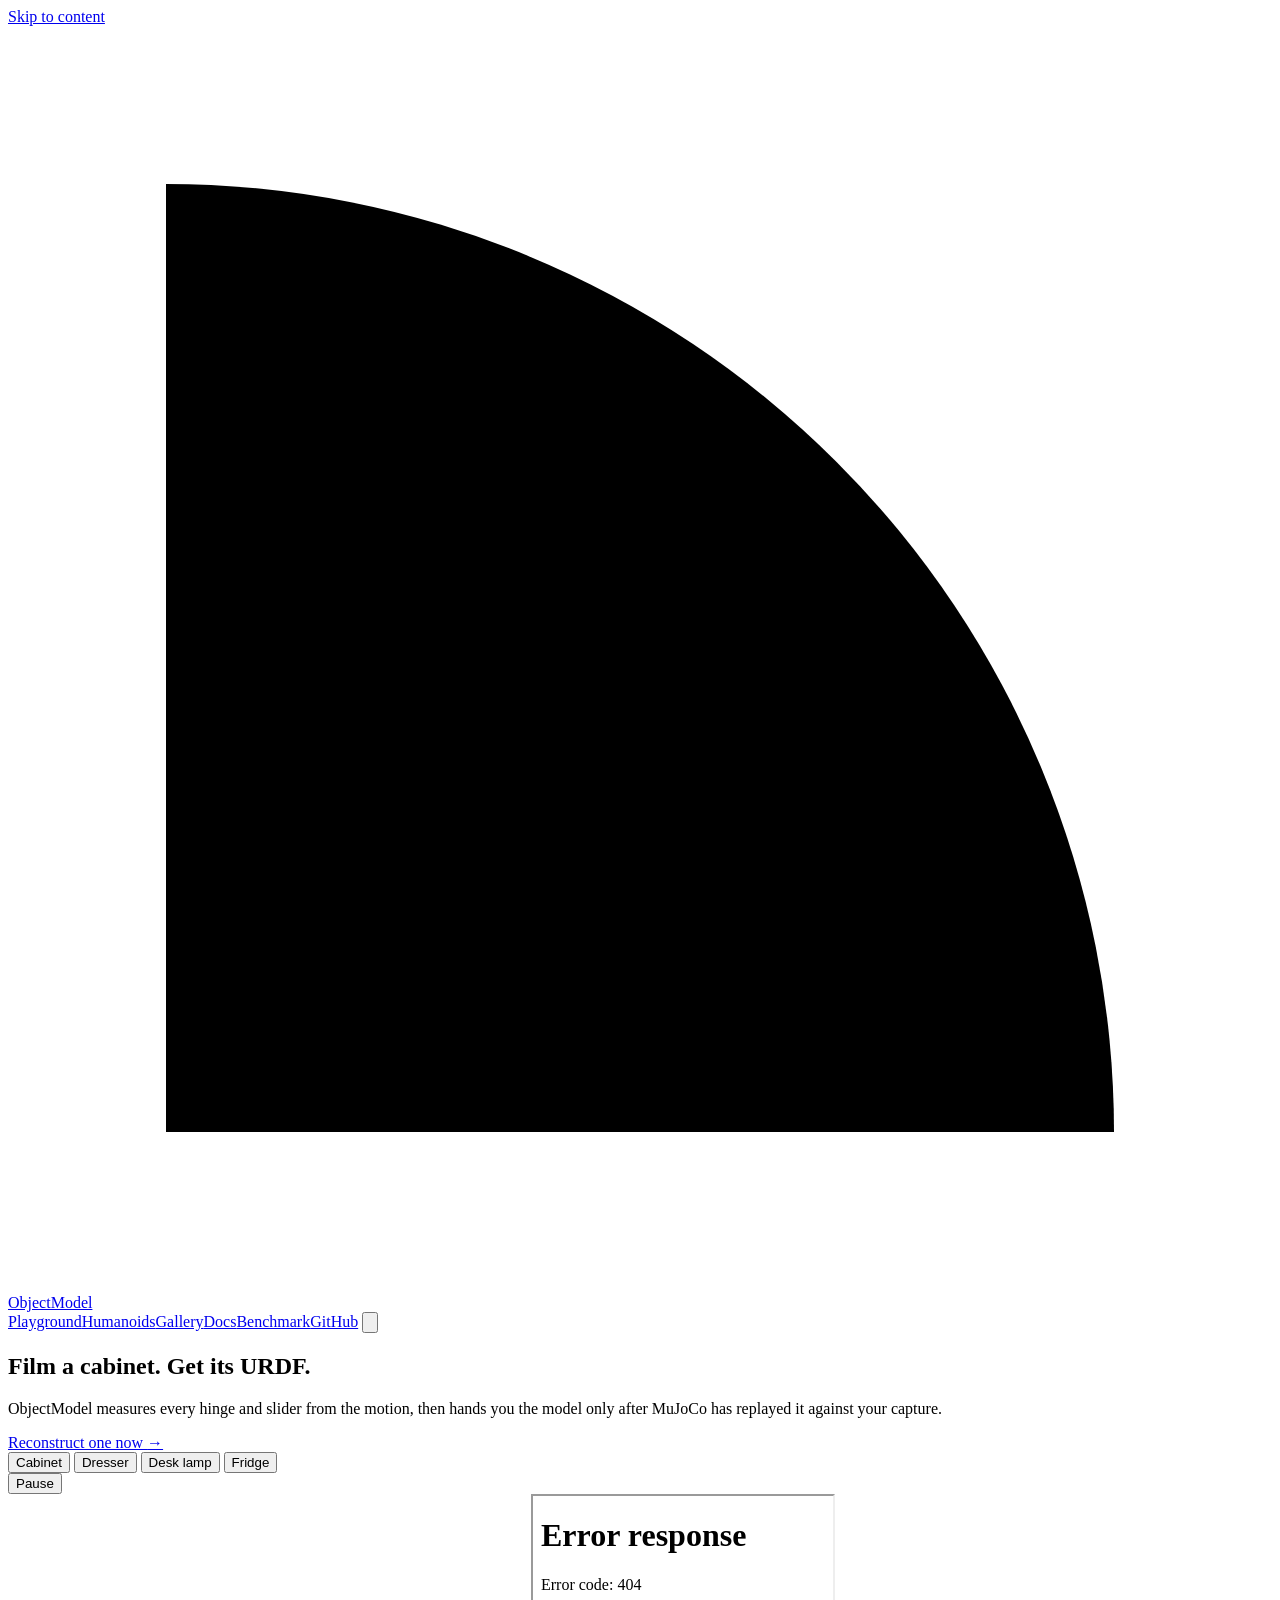
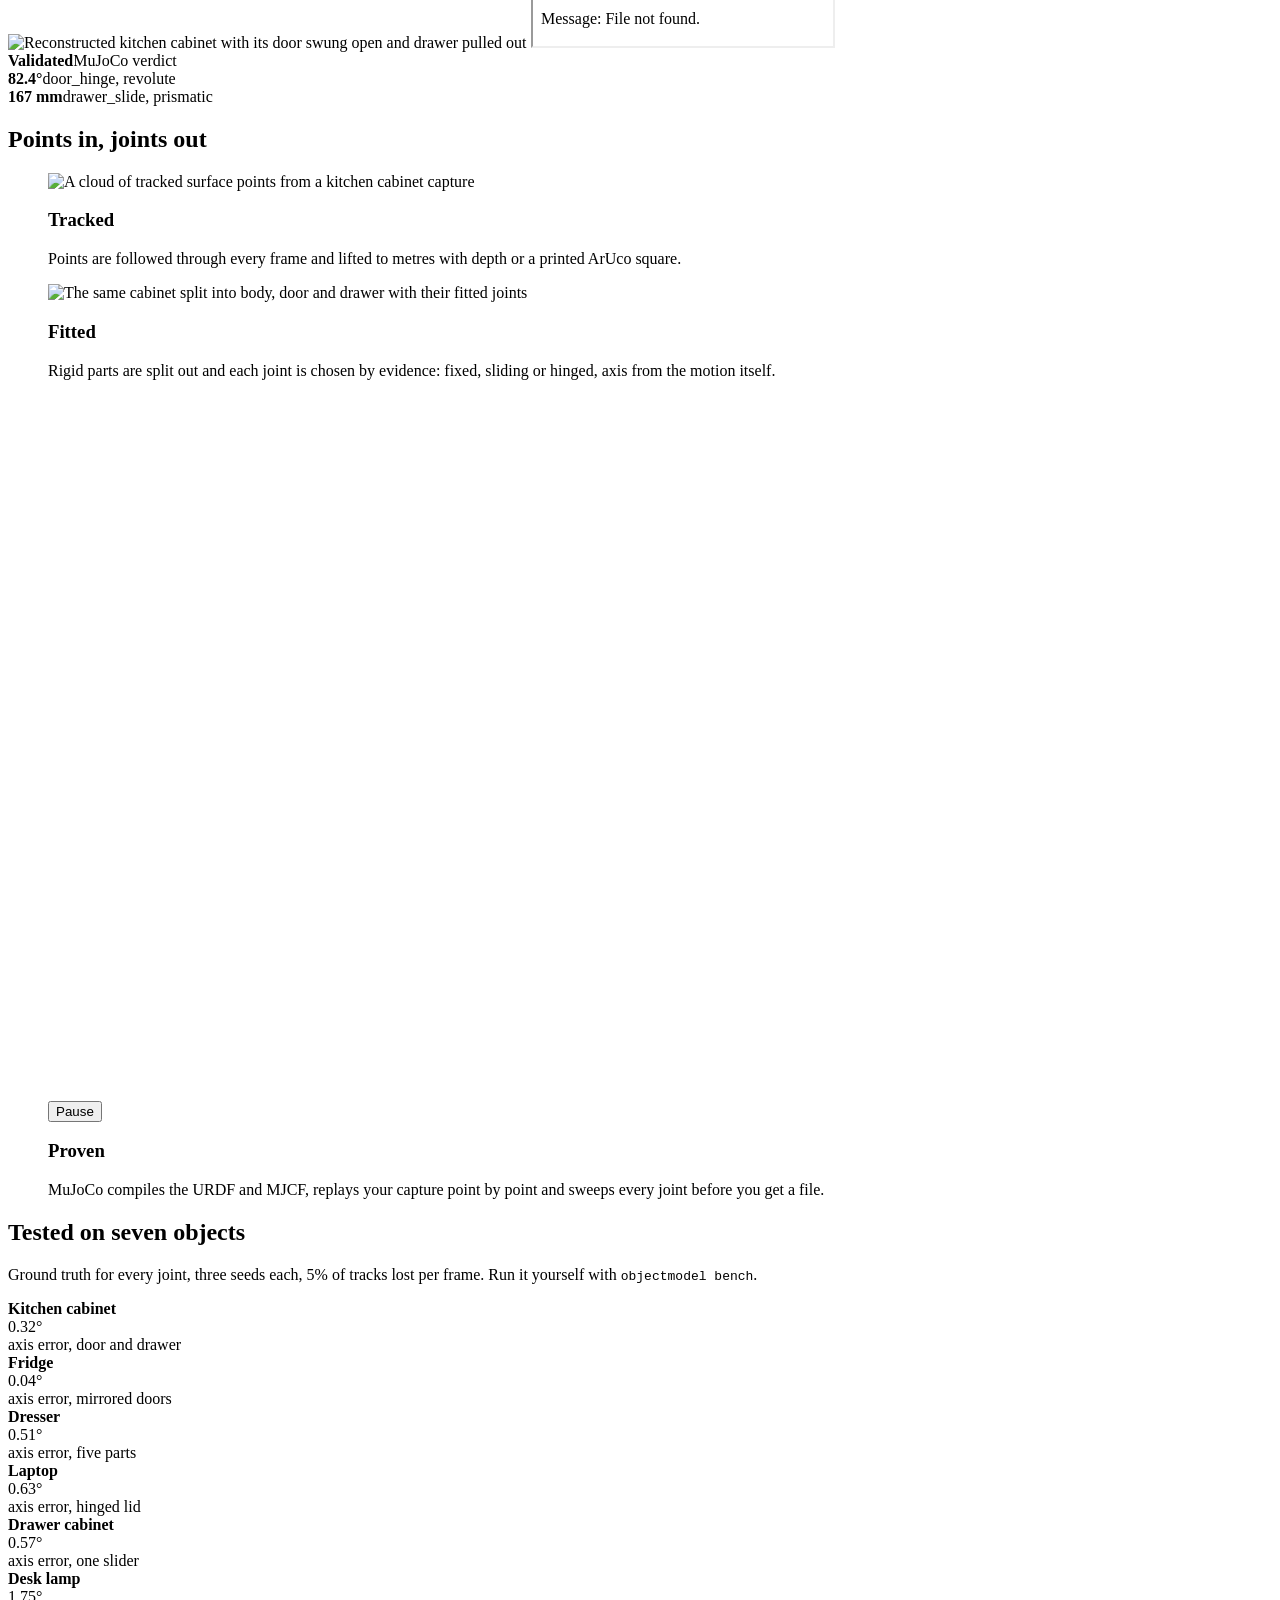
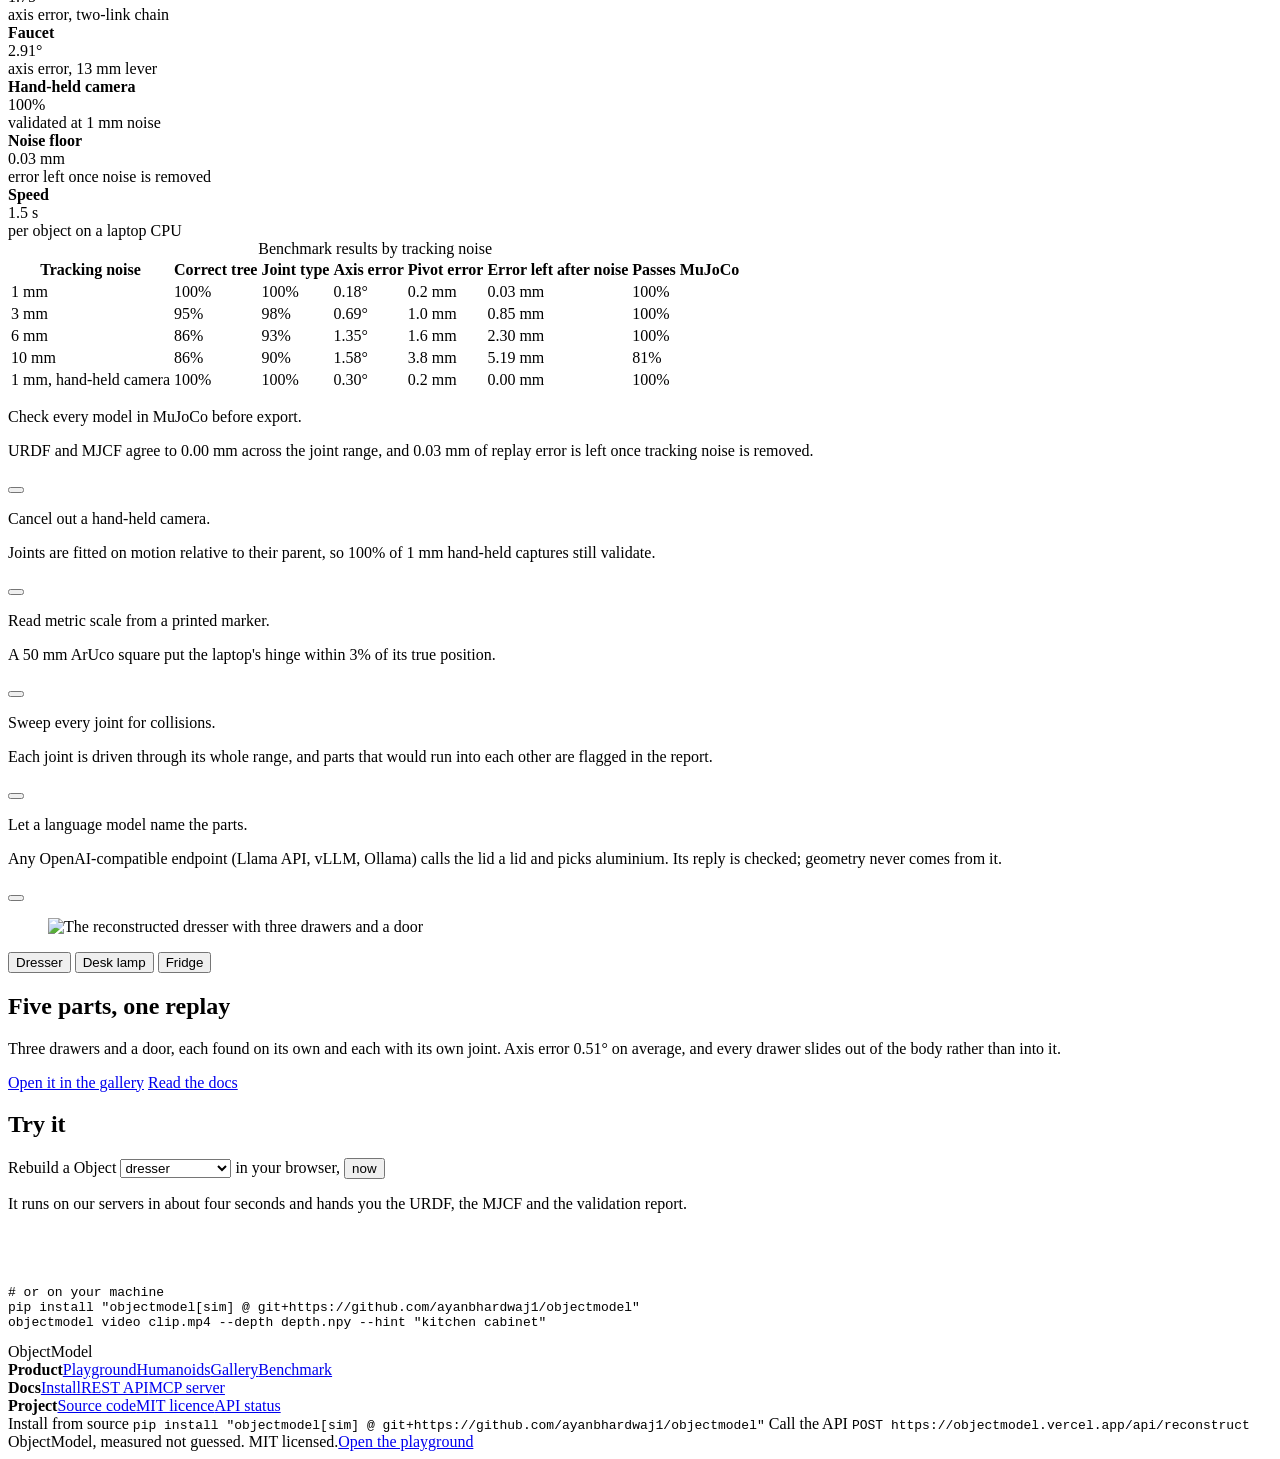
==== commit 2e53ae85: "feat: Apollo (MuJoCo Menagerie) support, twin-accuracy study, task CLI, humanoids page, Apptronik ro" ====
--- a/web/index.html
+++ b/web/index.html
@@ -26,7 +26,7 @@
   <div class="wrap">
     <a class="brand" href="/" aria-label="ObjectModel home"><svg viewBox="0 0 32 32" aria-hidden="true"><path d="M4 28V4a24 24 0 0 1 24 24z"/></svg><span translate="no">ObjectModel</span></a>
     <nav class="nav" aria-label="Main">
-      <a href="/playground">Playground</a><a href="/gallery" class="wide">Gallery</a><a href="/docs">Docs</a><a href="/#benchmark" class="wide">Benchmark</a><a href="https://github.com/ayanbhardwaj1/objectmodel" class="wide">GitHub</a>
+      <a href="/playground">Playground</a><a href="/humanoids">Humanoids</a><a href="/gallery" class="wide">Gallery</a><a href="/docs">Docs</a><a href="/#benchmark" class="wide">Benchmark</a><a href="https://github.com/ayanbhardwaj1/objectmodel" class="wide">GitHub</a>
       <button class="theme-btn" type="button" data-theme-toggle aria-label="Switch between light and dark"><svg viewBox="0 0 20 20" aria-hidden="true"><rect x="2" y="2" width="16" height="16" fill="none" stroke="currentColor" stroke-width="1.6"/><path d="M2 18V2a16 16 0 0 1 16 16z" fill="currentColor"/></svg></button>
     </nav>
   </div>
@@ -220,7 +220,7 @@
   <div class="wrap">
     <div class="blocks" aria-hidden="true"><span style="height:100%">O</span><span style="height:74%">b</span><span style="height:86%">j</span><span style="height:64%">e</span><span style="height:92%">c</span><span style="height:70%">t</span><span style="height:100%">M</span><span style="height:80%">o</span><span style="height:66%">d</span><span style="height:88%">e</span><span style="height:76%">l</span></div>
     <div class="foot-grid">
-      <nav aria-label="Product"><b>Product</b><a href="/playground">Playground</a><a href="/gallery">Gallery</a><a href="/#benchmark">Benchmark</a></nav>
+      <nav aria-label="Product"><b>Product</b><a href="/playground">Playground</a><a href="/humanoids">Humanoids</a><a href="/gallery">Gallery</a><a href="/#benchmark">Benchmark</a></nav>
       <nav aria-label="Documentation"><b>Docs</b><a href="/docs#install">Install</a><a href="/docs#rest">REST API</a><a href="/docs#mcp">MCP server</a></nav>
       <nav aria-label="Project"><b>Project</b><a href="https://github.com/ayanbhardwaj1/objectmodel">Source code</a><a href="https://github.com/ayanbhardwaj1/objectmodel/blob/main/LICENSE">MIT licence</a><a href="/api/reconstruct">API status</a></nav>
       <div class="reach">
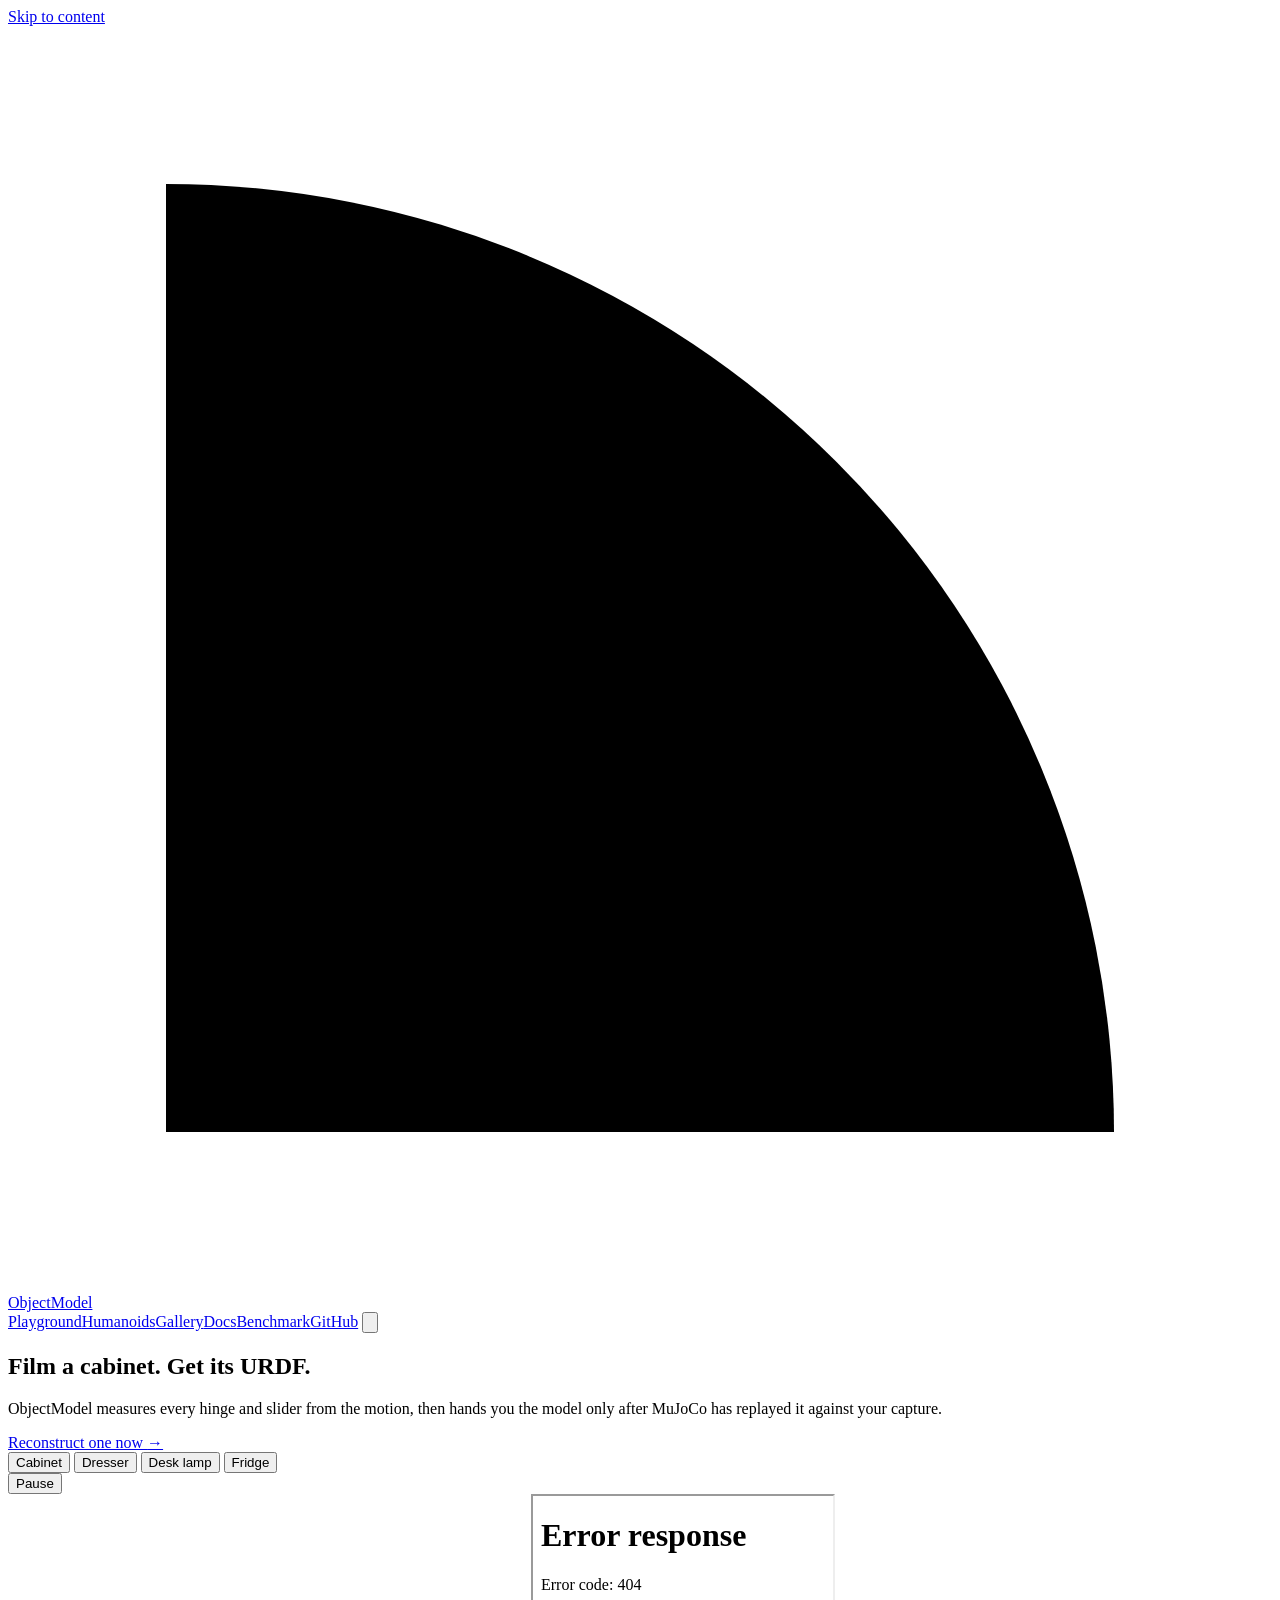
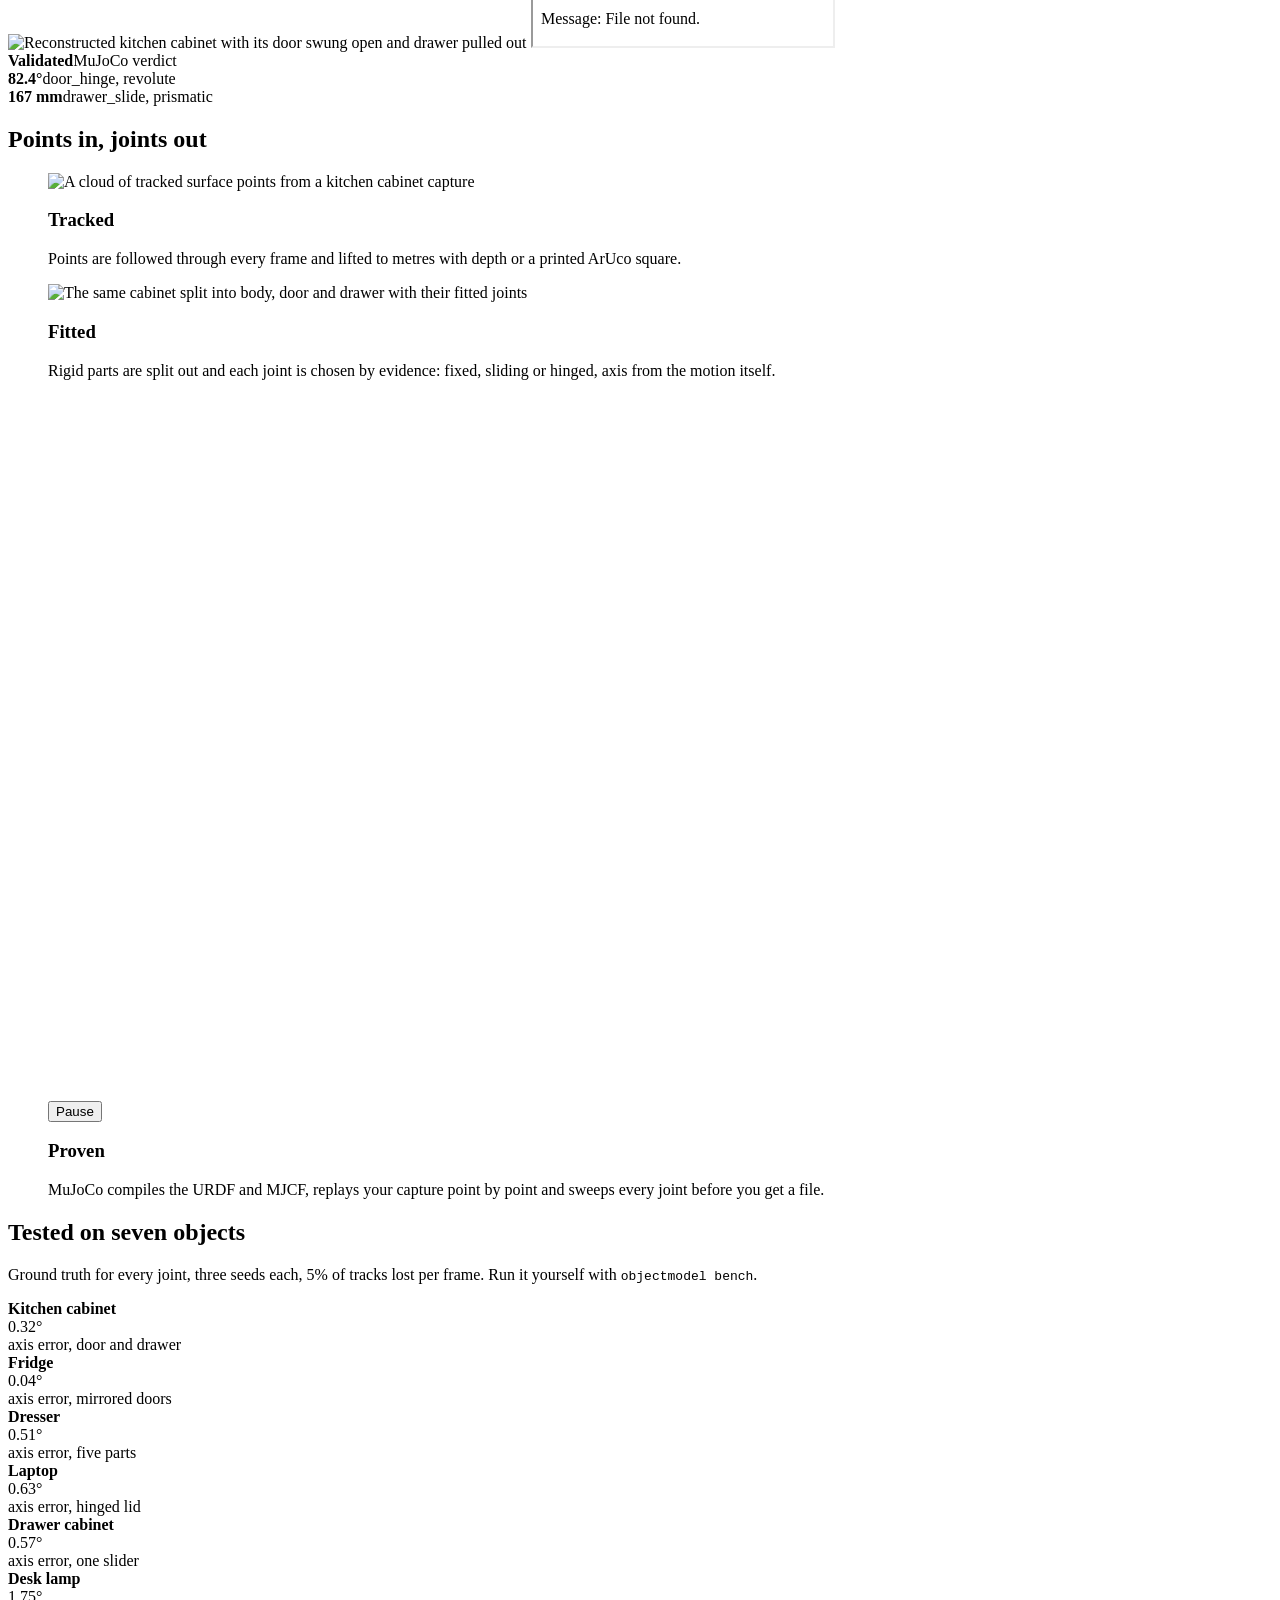
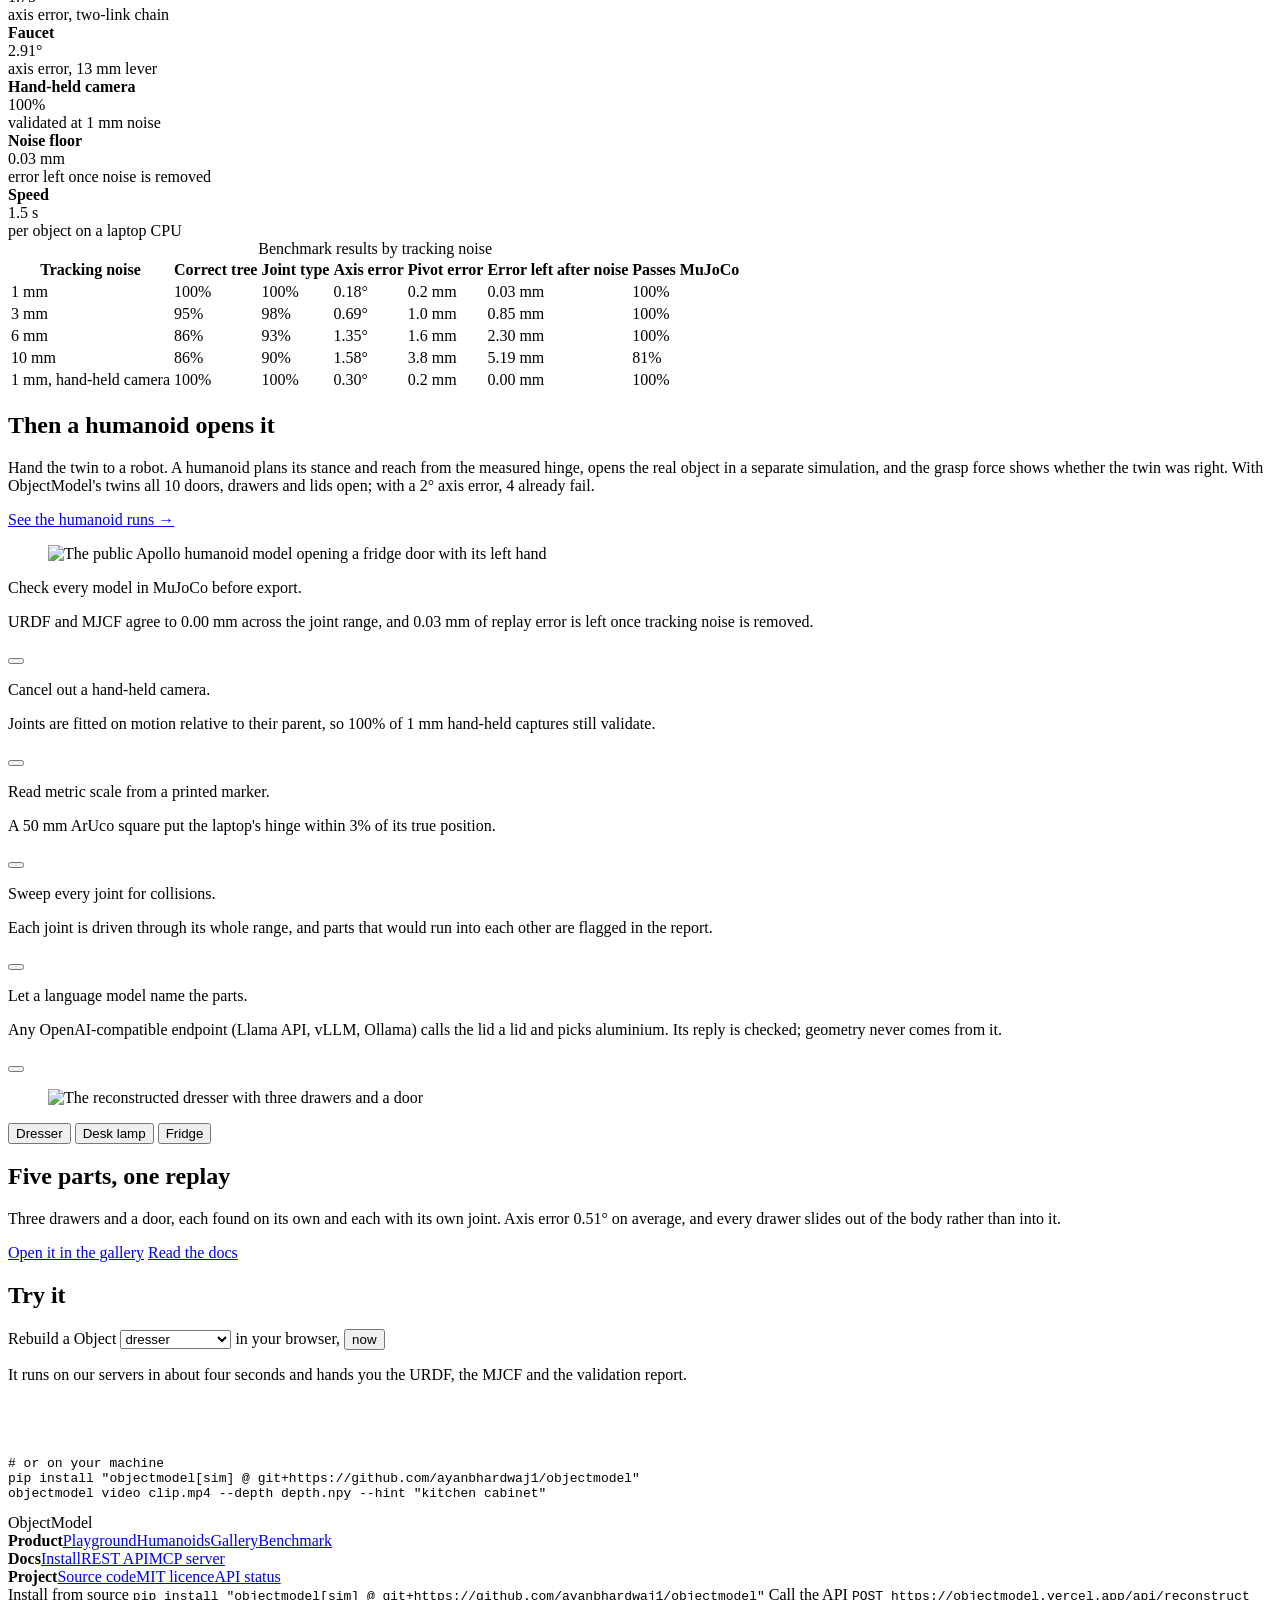
==== commit 3ea3f69d: "docs: one-page brief (PDF), landing teaser for the humanoid runs, C++ core documented Co-Authored-By" ====
--- a/web/index.html
+++ b/web/index.html
@@ -116,6 +116,19 @@
     </div>
   </section>
 
+  <section class="teaser" aria-labelledby="teaser-title">
+    <div class="wrap teaser-grid">
+      <div class="teaser-text rise">
+        <h2 id="teaser-title">Then a humanoid opens it</h2>
+        <p>Hand the twin to a robot. A humanoid plans its stance and reach from the measured hinge, opens the real object in a separate simulation, and the grasp force shows whether the twin was right. With ObjectModel's twins all 10 doors, drawers and lids open; with a 2° axis error, 4 already fail.</p>
+        <a class="btn teaser-btn" href="/humanoids">See the humanoid runs <span class="arrow" aria-hidden="true">→</span></a>
+      </div>
+      <figure class="teaser-figure shutter">
+        <img src="/img/tasks/apollo-fridge-left-door.jpg" alt="The public Apollo humanoid model opening a fridge door with its left hand" width="960" height="540" loading="lazy">
+      </figure>
+    </div>
+  </section>
+
   <section class="section-tight" aria-label="What ObjectModel does for you">
     <div class="bands" id="bands">
       <div class="band" data-on="true">
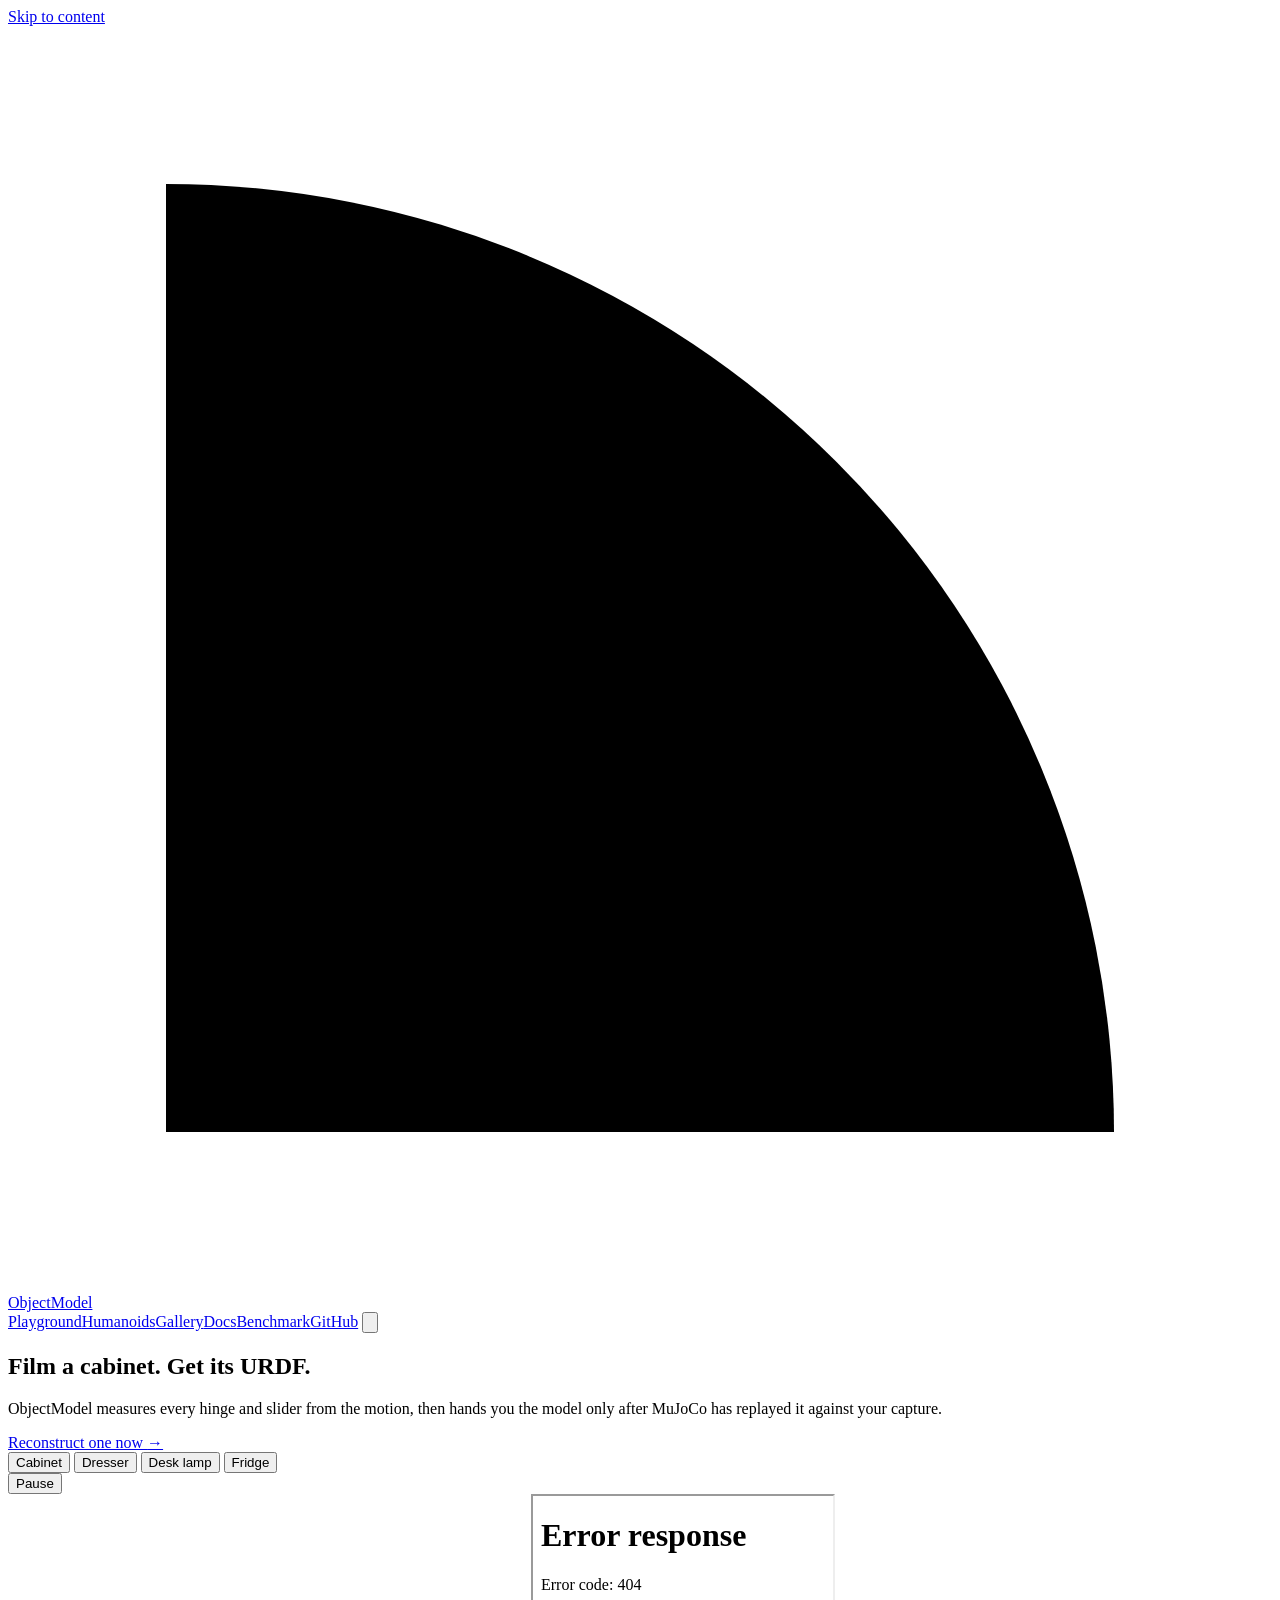
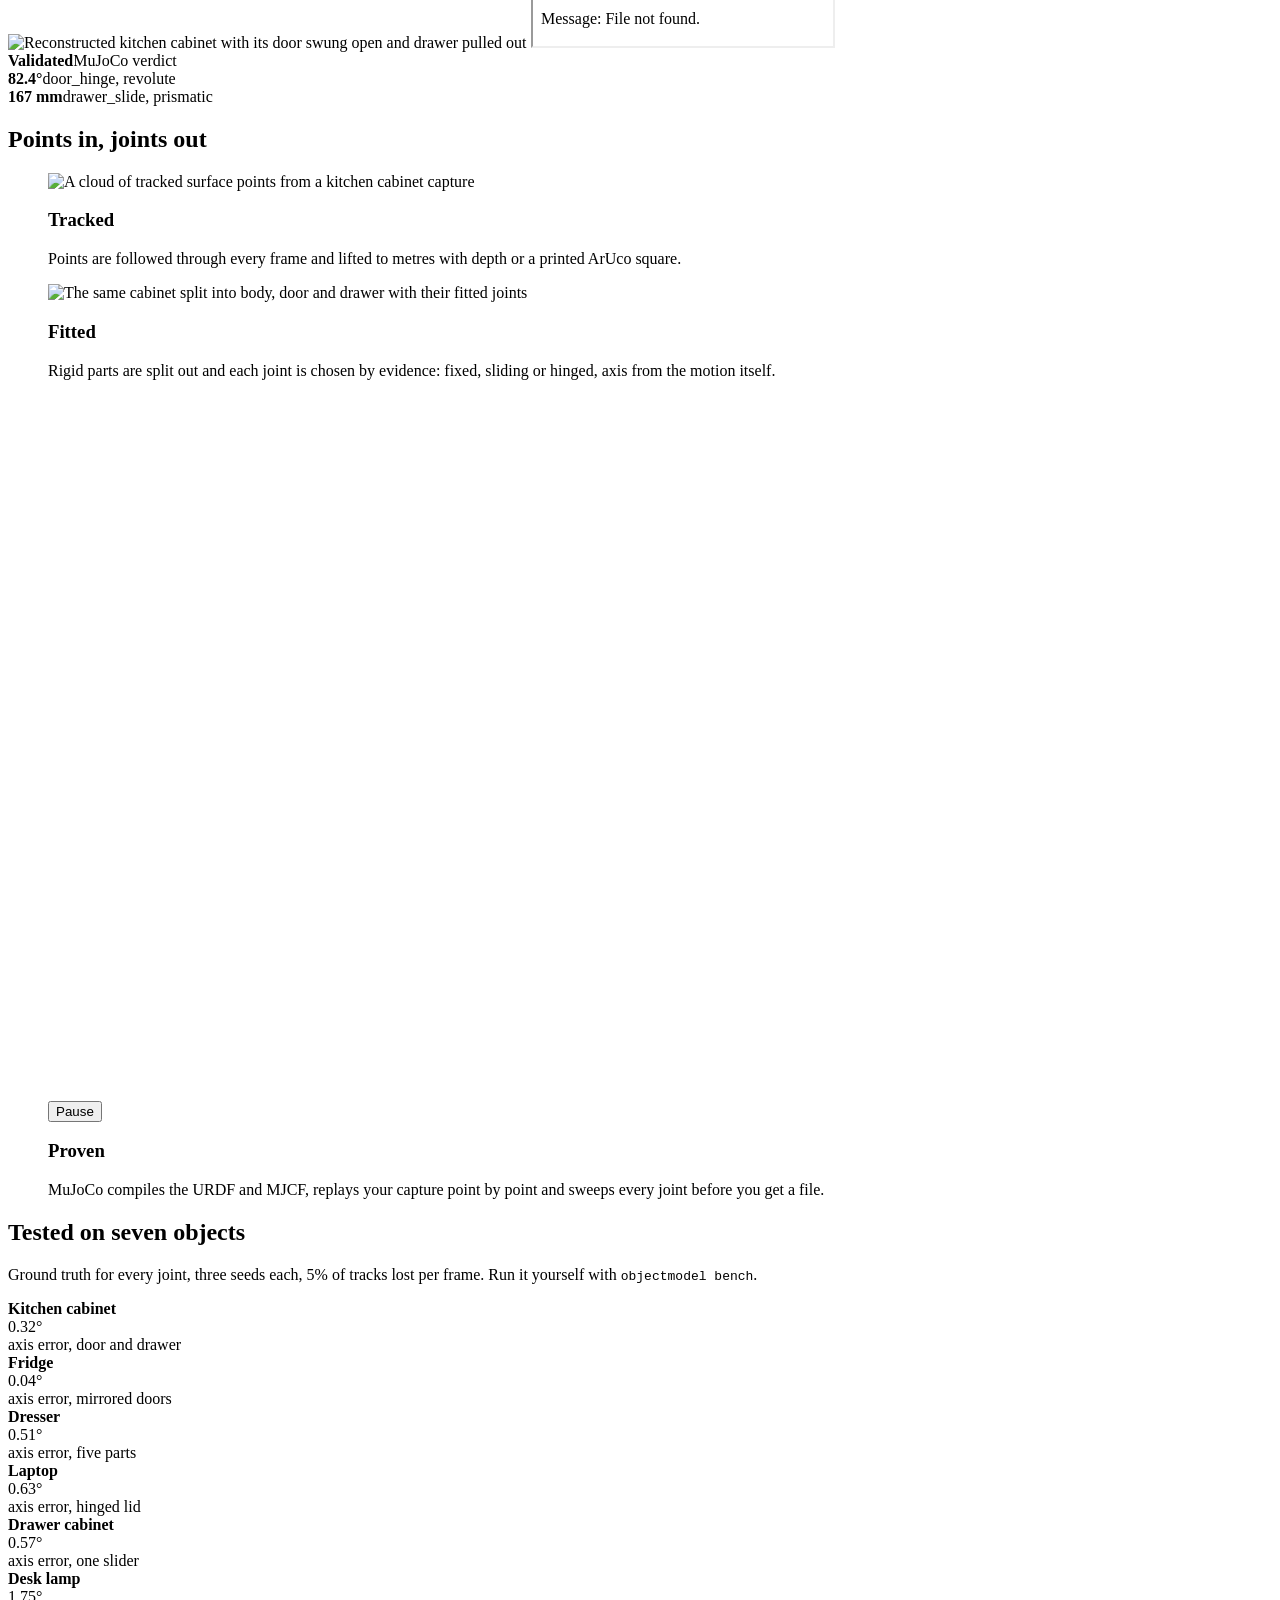
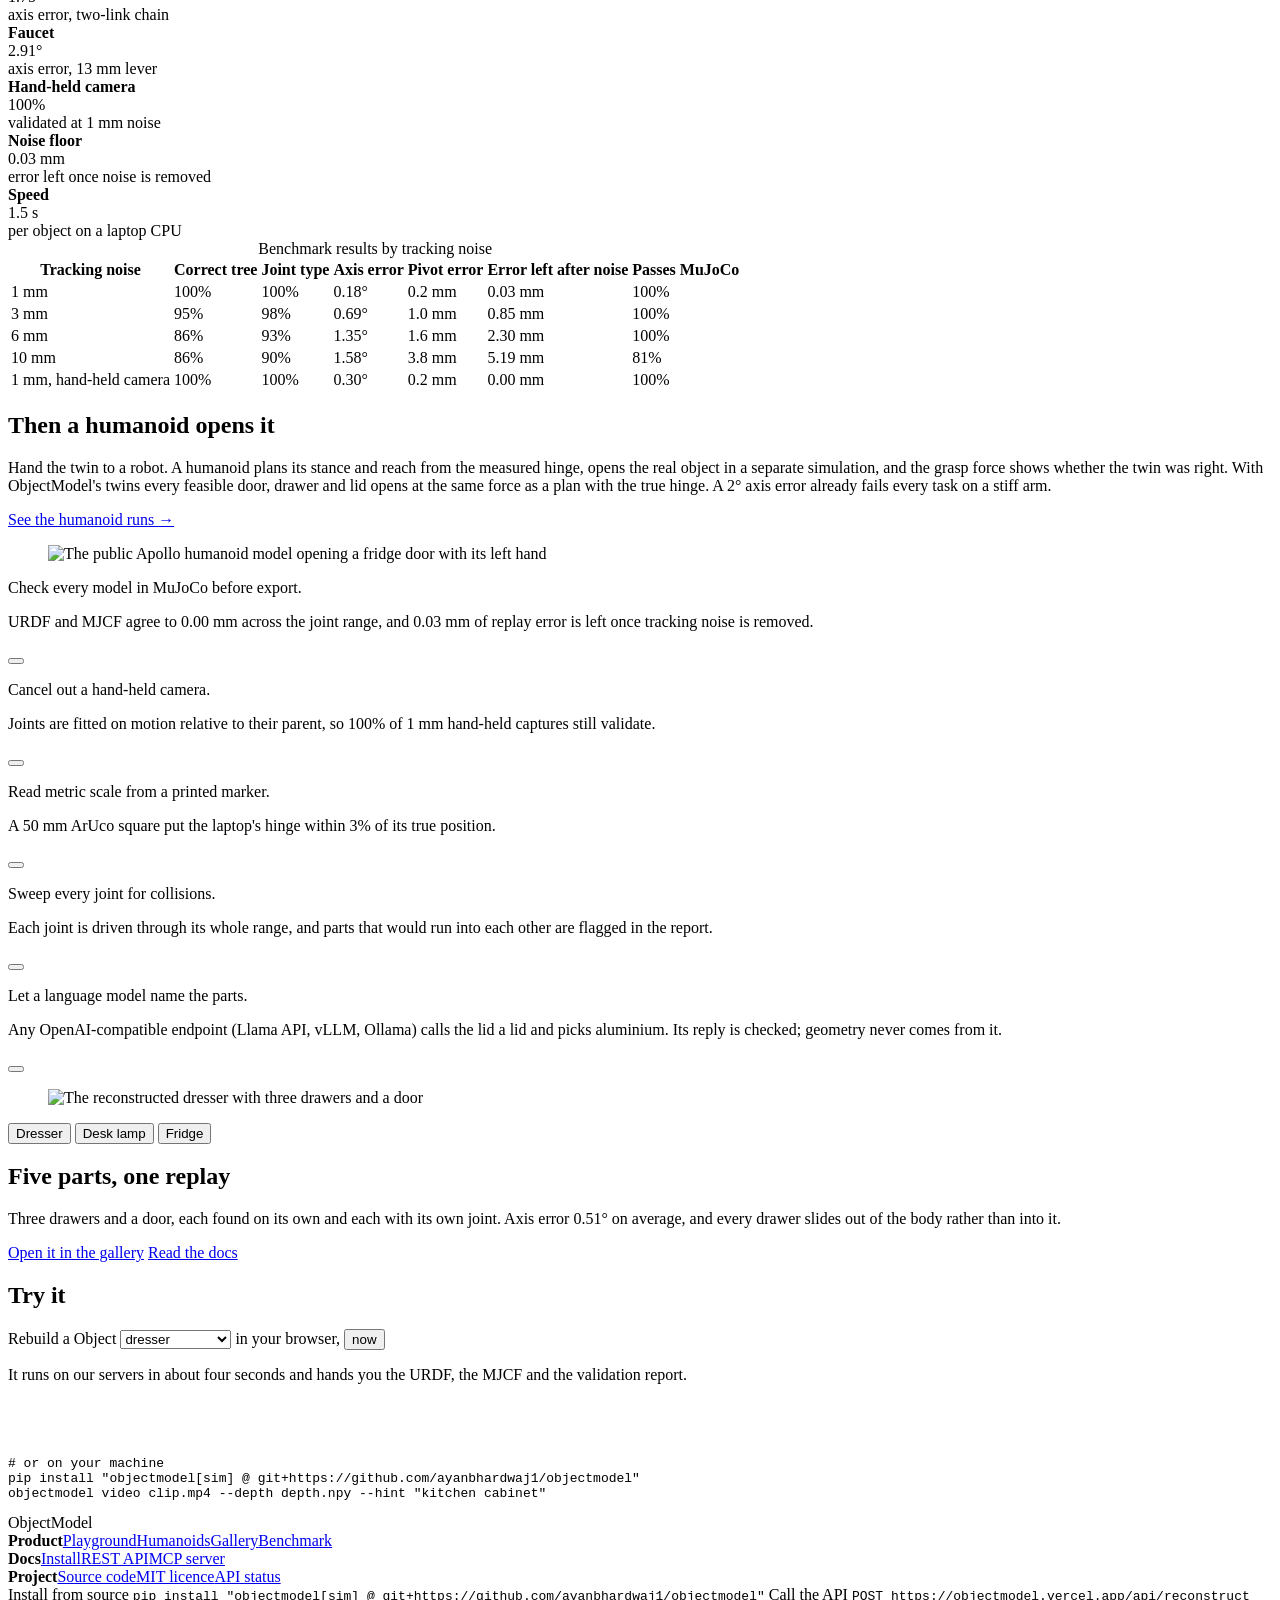
==== commit 9336f481: "docs: publish feasibility-aware results for both robots The generic stiff arm fails every task at a " ====
--- a/web/index.html
+++ b/web/index.html
@@ -120,7 +120,7 @@
     <div class="wrap teaser-grid">
       <div class="teaser-text rise">
         <h2 id="teaser-title">Then a humanoid opens it</h2>
-        <p>Hand the twin to a robot. A humanoid plans its stance and reach from the measured hinge, opens the real object in a separate simulation, and the grasp force shows whether the twin was right. With ObjectModel's twins all 10 doors, drawers and lids open; with a 2° axis error, 4 already fail.</p>
+        <p>Hand the twin to a robot. A humanoid plans its stance and reach from the measured hinge, opens the real object in a separate simulation, and the grasp force shows whether the twin was right. With ObjectModel's twins every feasible door, drawer and lid opens at the same force as a plan with the true hinge. A 2° axis error already fails every task on a stiff arm.</p>
         <a class="btn teaser-btn" href="/humanoids">See the humanoid runs <span class="arrow" aria-hidden="true">→</span></a>
       </div>
       <figure class="teaser-figure shutter">
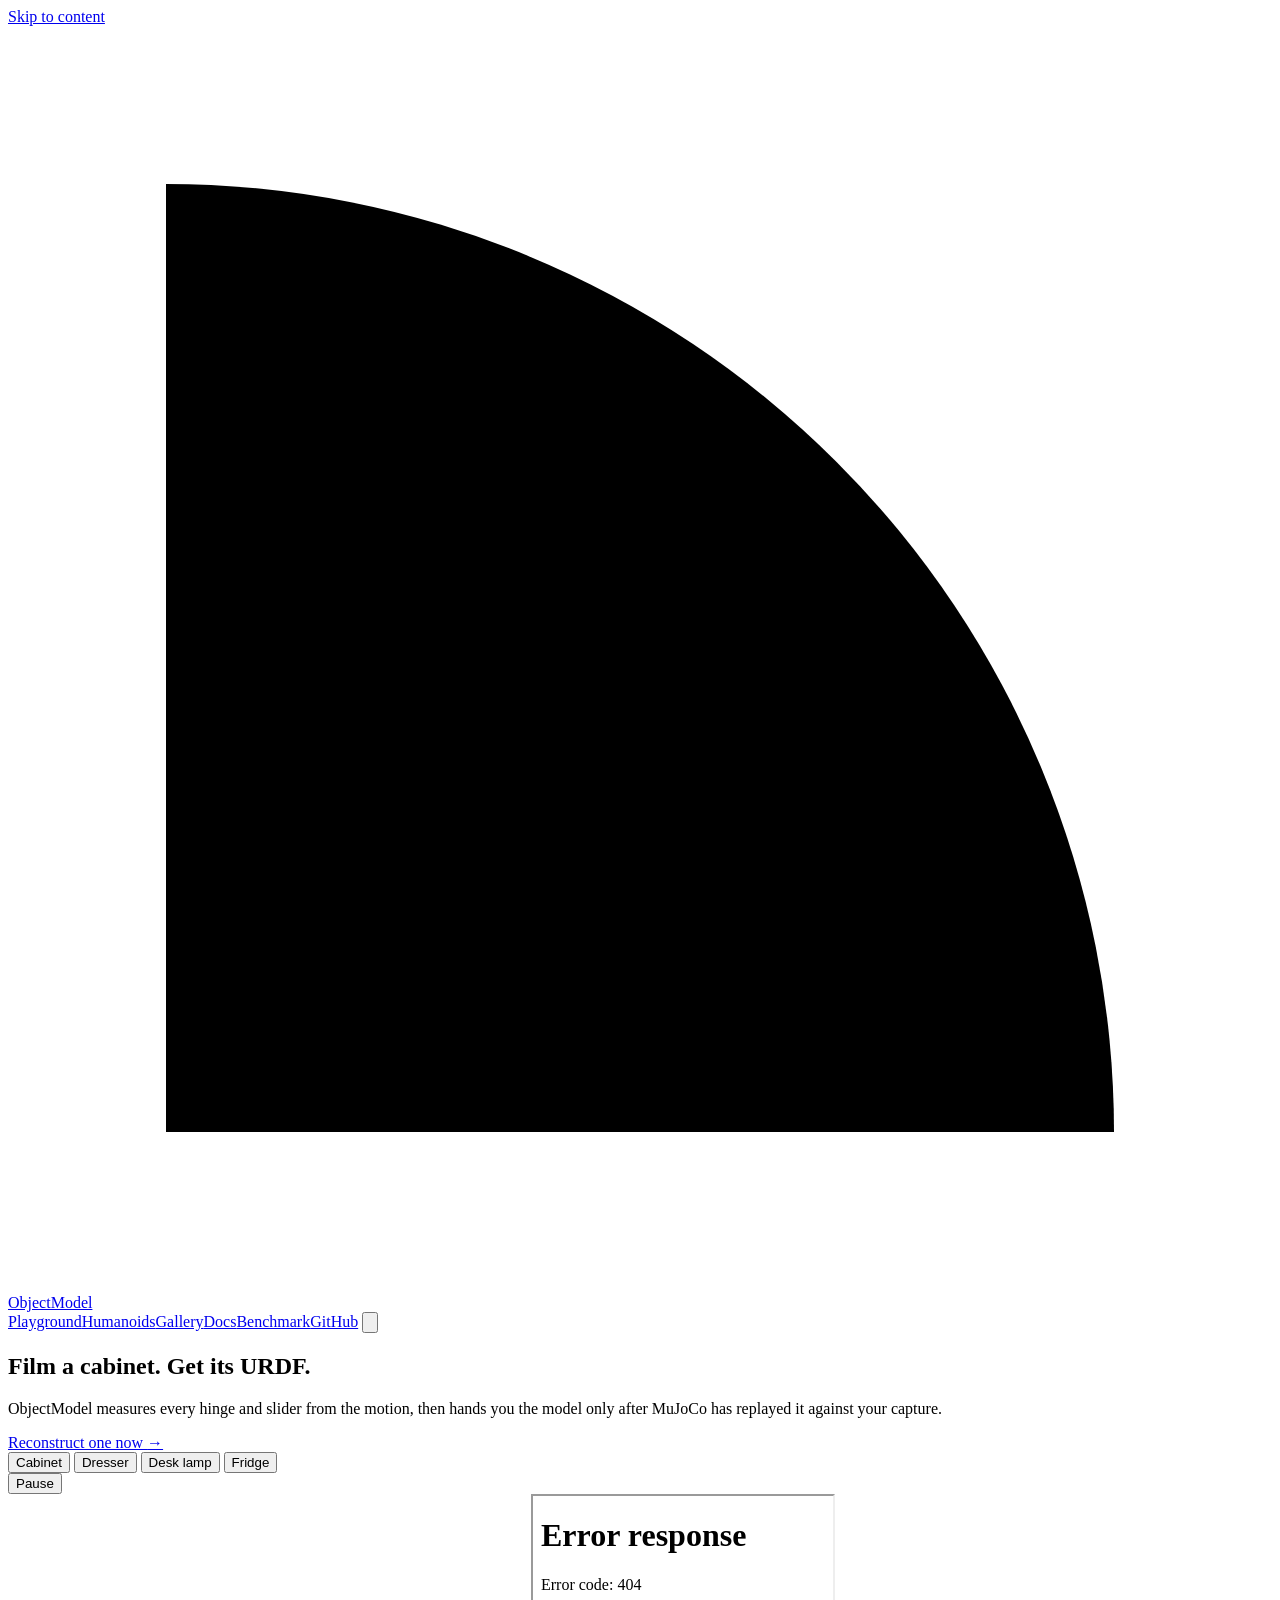
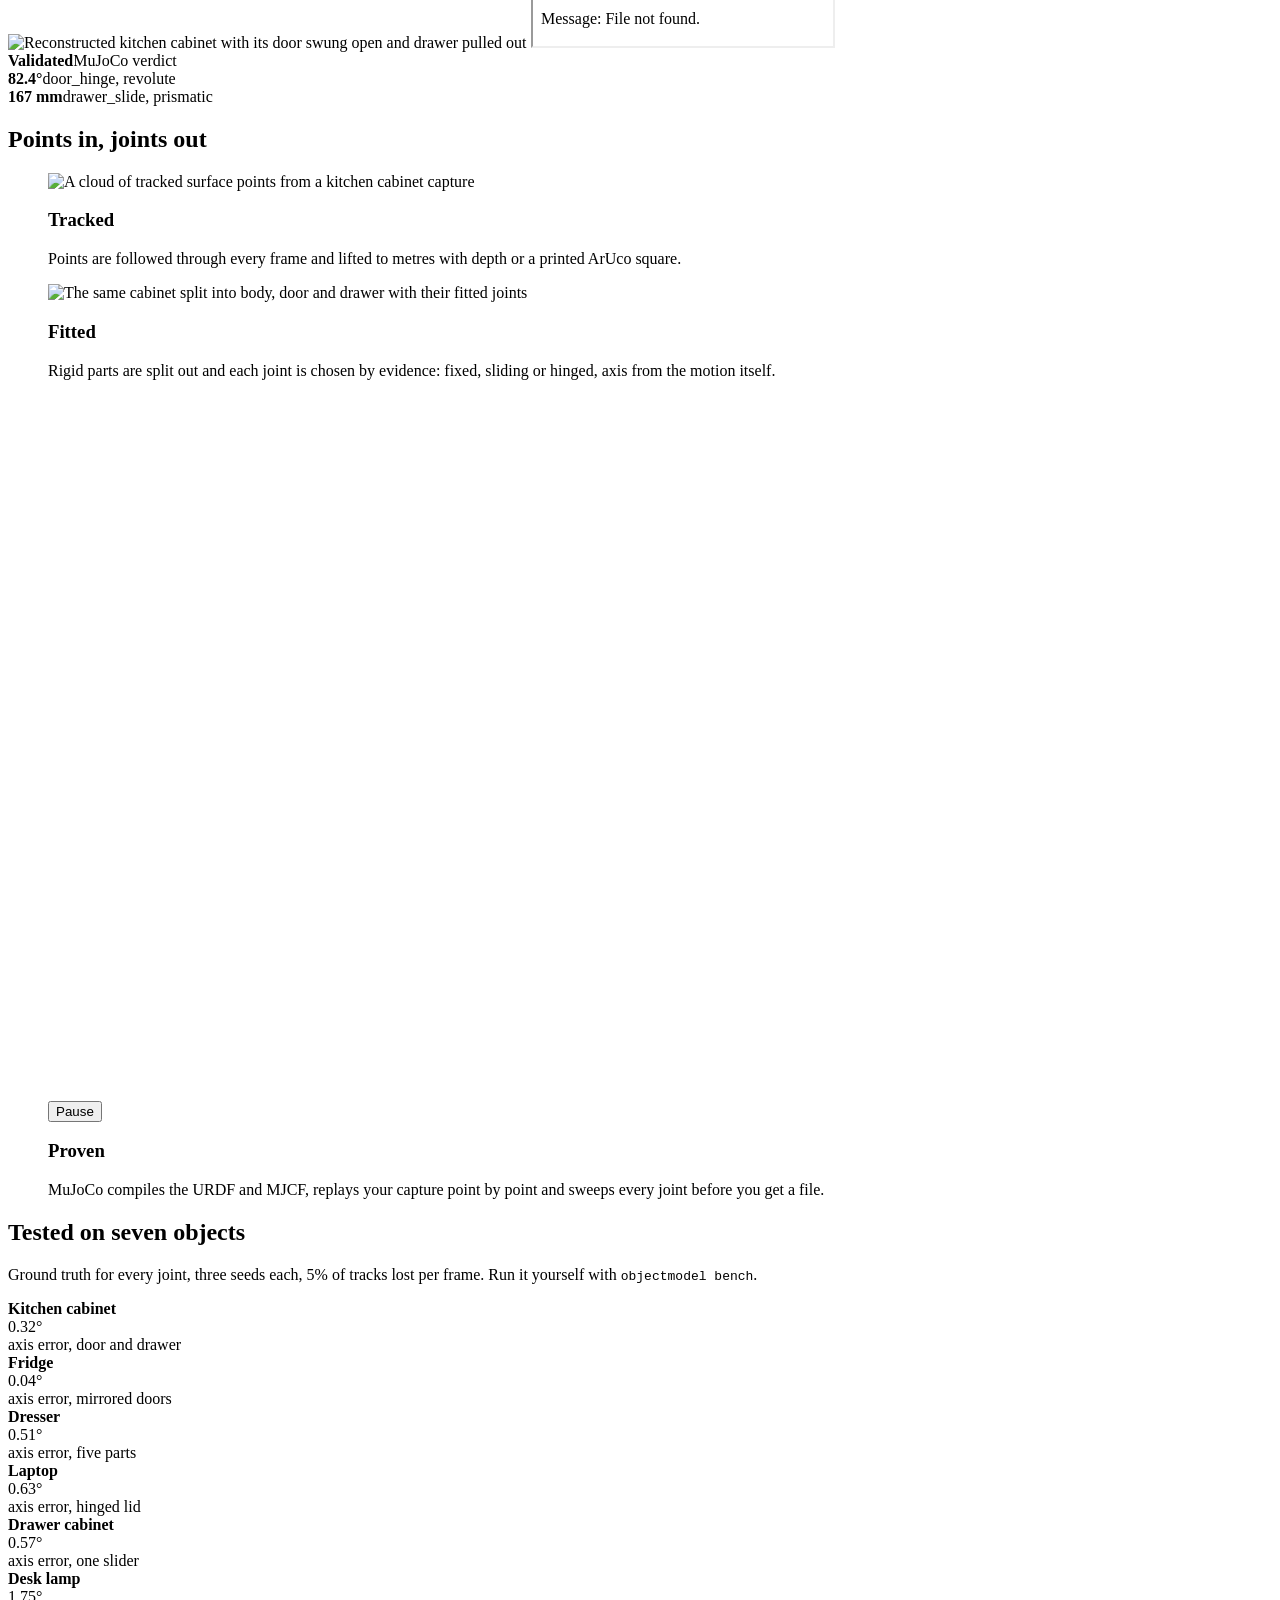
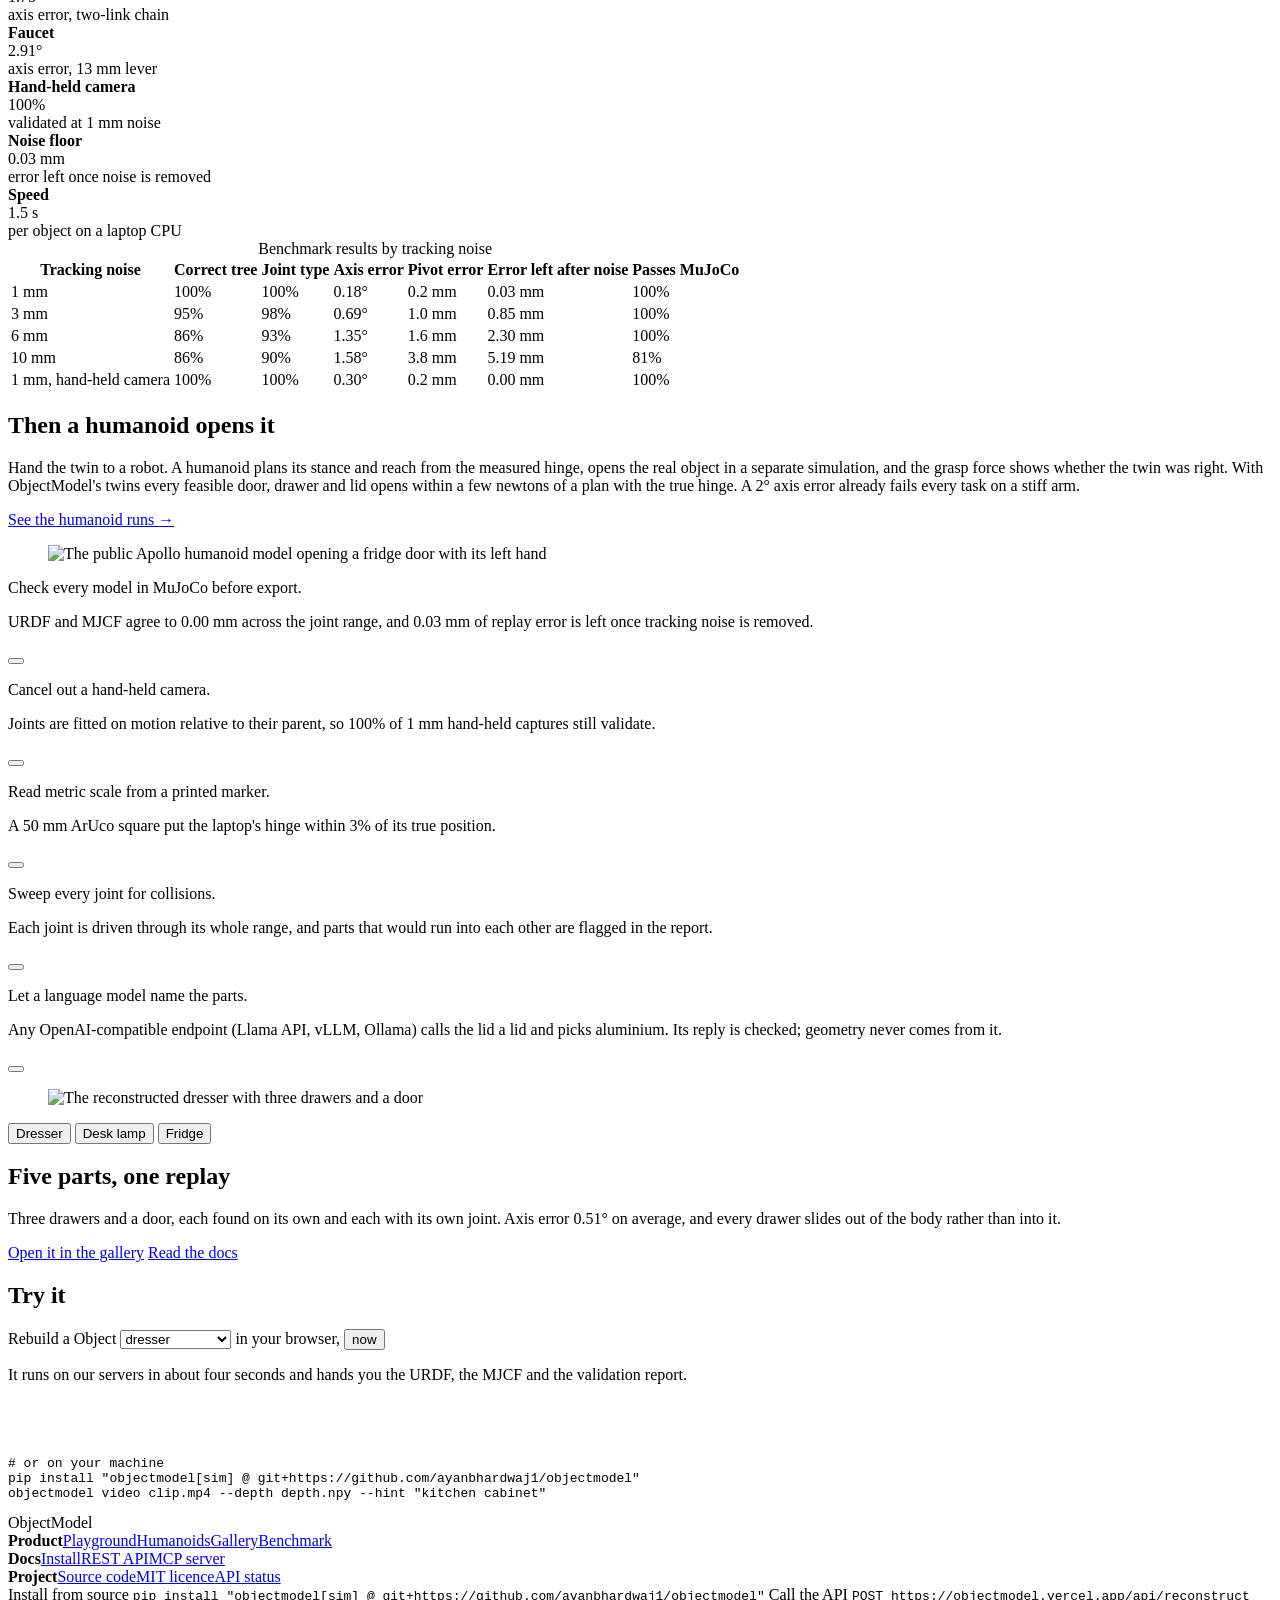
==== commit ef2a9b0b: "docs: correct overstated claims found in a claims audit; install ffmpeg in CI - The C++ timing is on" ====
--- a/web/index.html
+++ b/web/index.html
@@ -120,7 +120,7 @@
     <div class="wrap teaser-grid">
       <div class="teaser-text rise">
         <h2 id="teaser-title">Then a humanoid opens it</h2>
-        <p>Hand the twin to a robot. A humanoid plans its stance and reach from the measured hinge, opens the real object in a separate simulation, and the grasp force shows whether the twin was right. With ObjectModel's twins every feasible door, drawer and lid opens at the same force as a plan with the true hinge. A 2° axis error already fails every task on a stiff arm.</p>
+        <p>Hand the twin to a robot. A humanoid plans its stance and reach from the measured hinge, opens the real object in a separate simulation, and the grasp force shows whether the twin was right. With ObjectModel's twins every feasible door, drawer and lid opens within a few newtons of a plan with the true hinge. A 2° axis error already fails every task on a stiff arm.</p>
         <a class="btn teaser-btn" href="/humanoids">See the humanoid runs <span class="arrow" aria-hidden="true">→</span></a>
       </div>
       <figure class="teaser-figure shutter">
